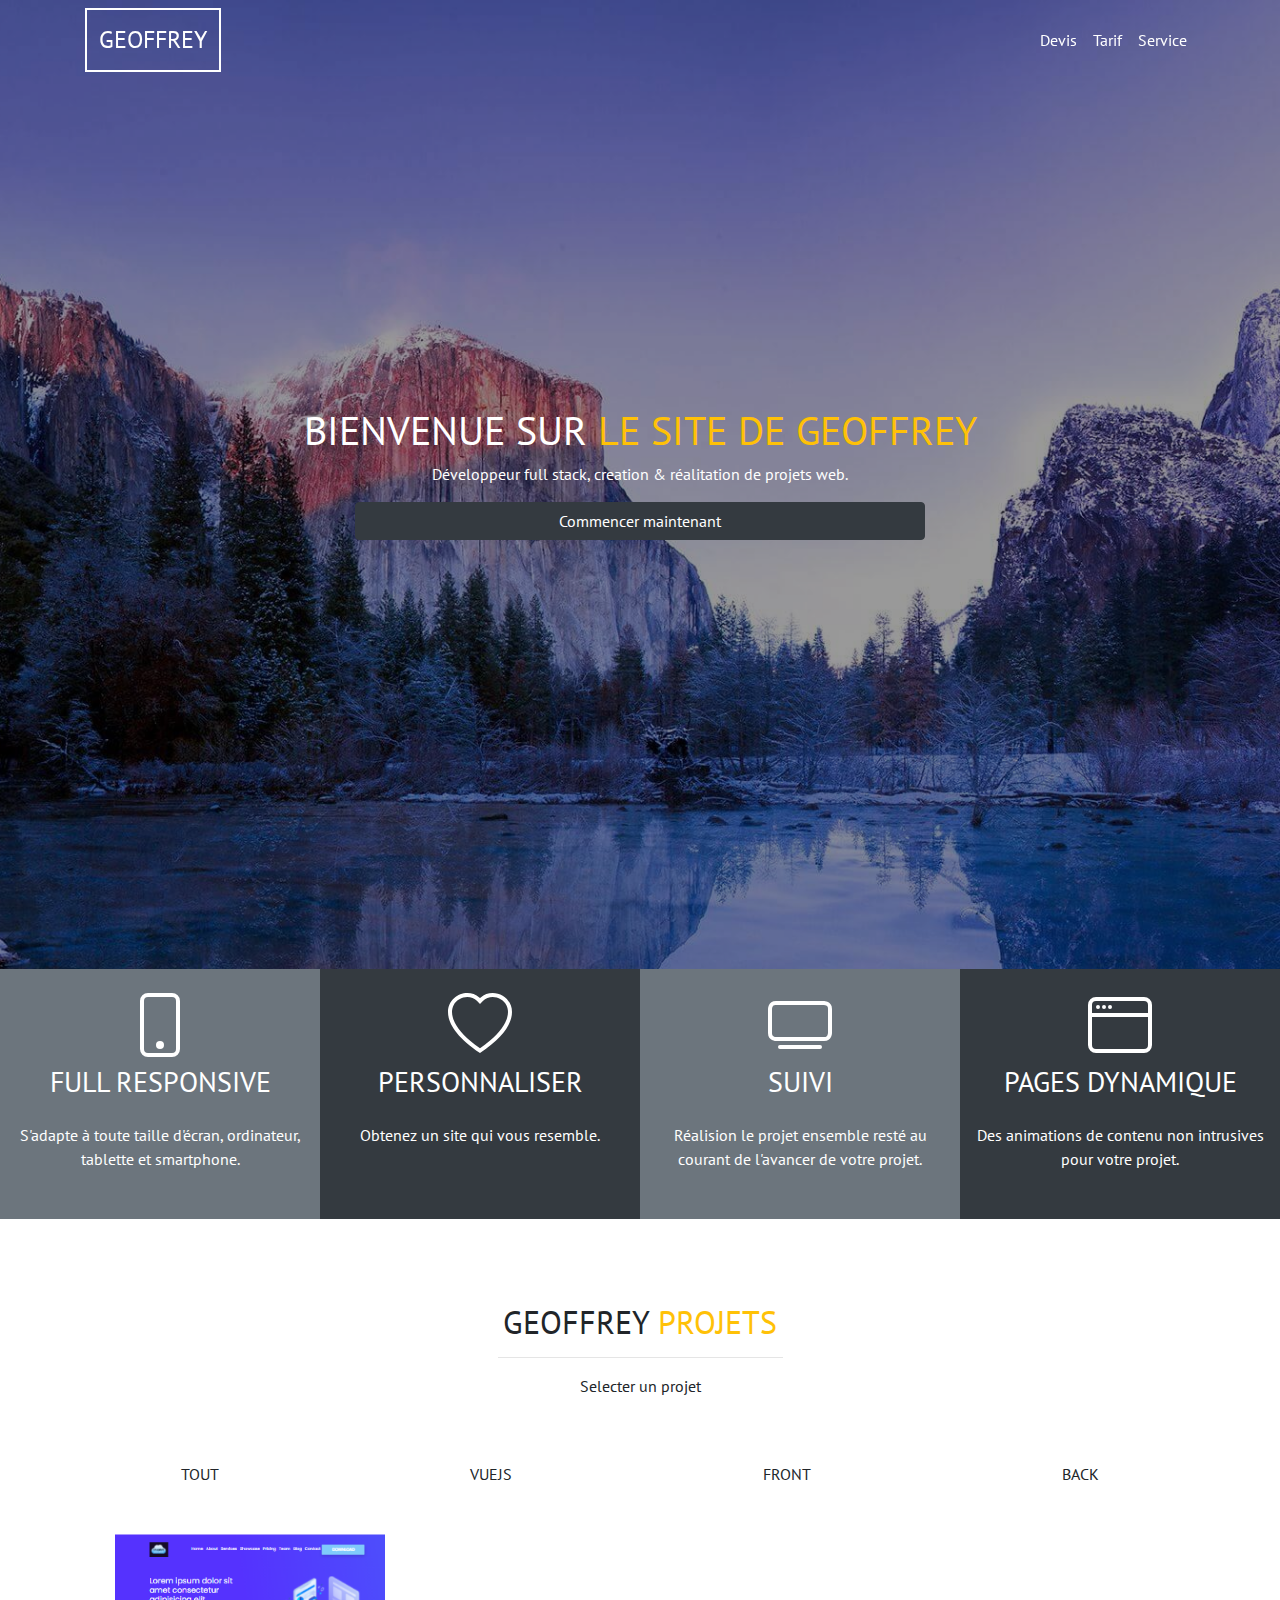
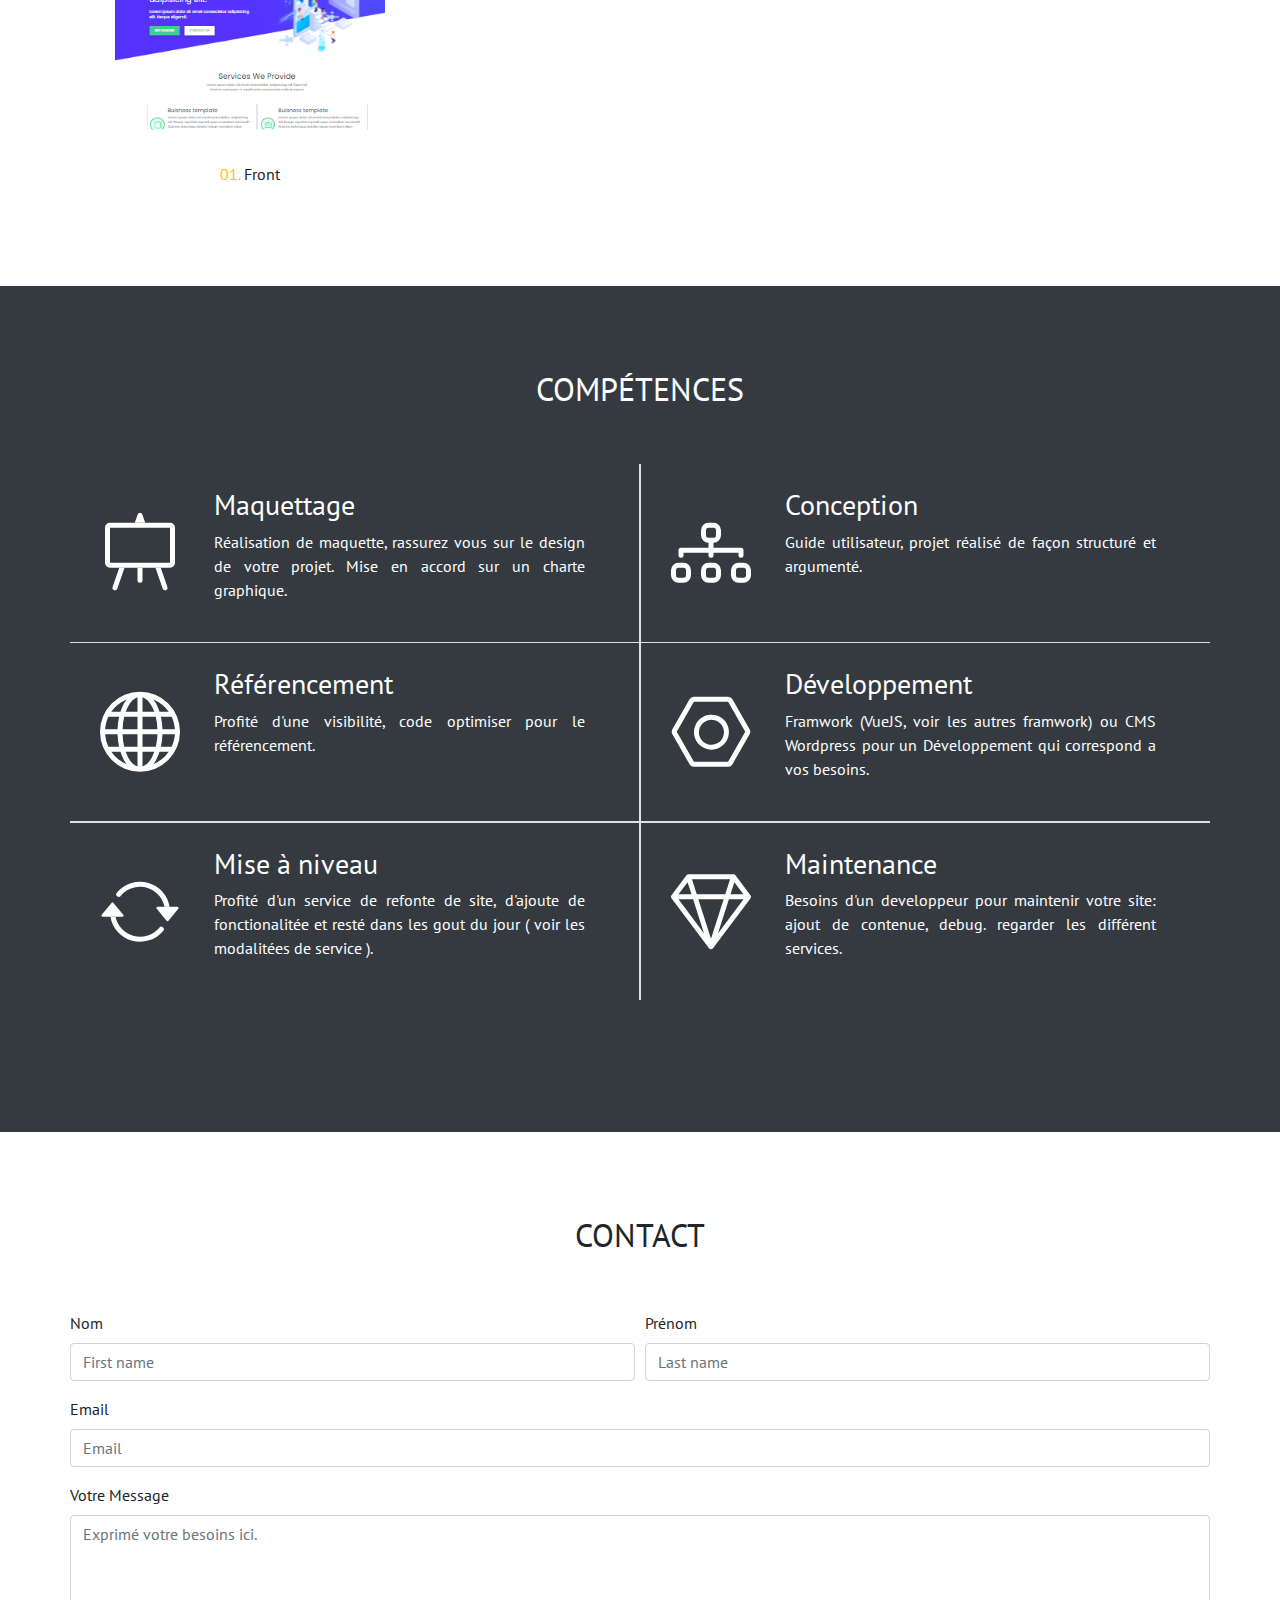
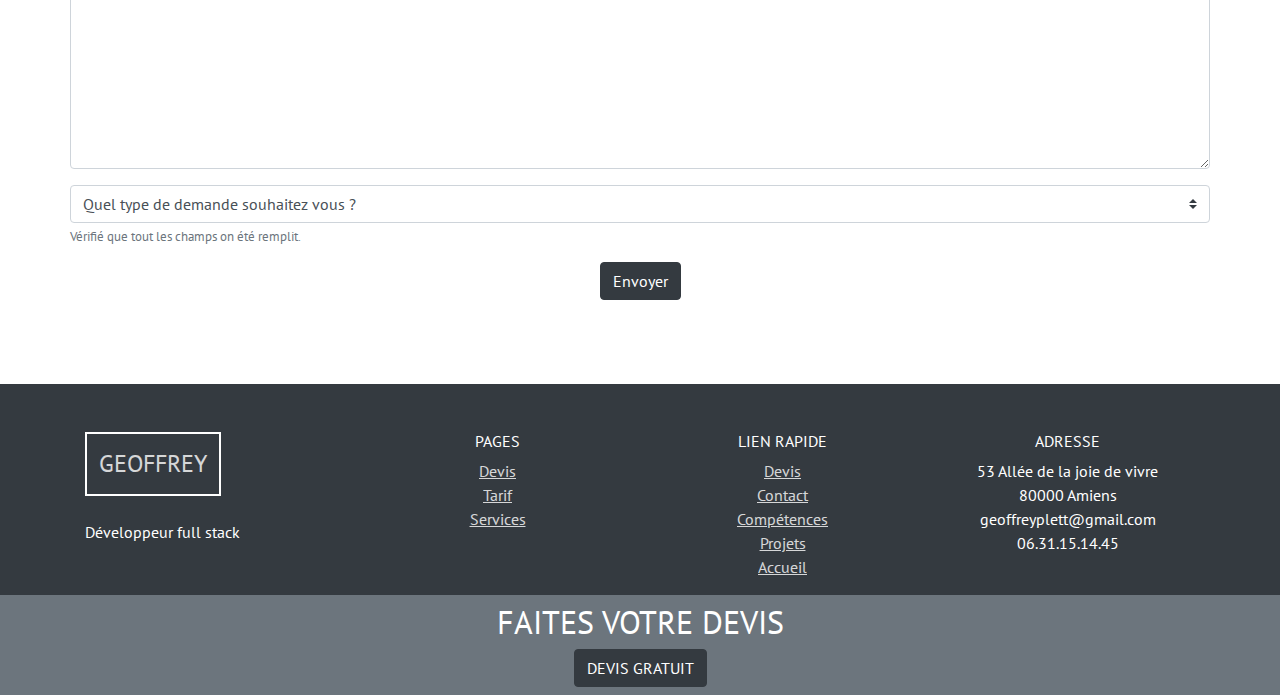
==== Portfolio/index.html @ 9102671a "add devi modal" ====
<!DOCTYPE html>
<html lang="fr">
<head>
    <meta charset="UTF-8">
    
    <link rel="stylesheet" href="css/style.css">
    <link href="https://fonts.googleapis.com/css2?family=PT+Sans&display=swap" rel="stylesheet">
    <link rel="stylesheet" href="https://stackpath.bootstrapcdn.com/bootstrap/4.4.1/css/bootstrap.min.css" integrity="sha384-Vkoo8x4CGsO3+Hhxv8T/Q5PaXtkKtu6ug5TOeNV6gBiFeWPGFN9MuhOf23Q9Ifjh" crossorigin="anonymous">
    <meta name="viewport" content="width=device-width, initial-scale=1.0">
    <title>Geoffrey Plet</title>
</head>


<body onscroll="navFunction()">
    

    <!-- DEBUT Header -->
    <header id="accueil">

        <!-- DEBUT nav -->
        <nav class="navbar navbar-expand-lg navbar-light bg-transparent" id="nav">
            <div class="container">
                <div class="cadre text-uppercase my-logo">
                    <a href="">
                        geoffrey
                    </a>                   
                </div>
                <button class="navbar-toggler" type="button" data-toggle="collapse" data-target="#navbarNav" aria-controls="navbarNav" aria-expanded="false" aria-label="Toggle navigation">
                <span class="navbar-toggler-icon"></span>
                </button>
                <div class="collapse navbar-collapse" id="navbarNav">
                <ul class="navbar-nav ml-auto  flex-row">
                    <li class="nav-item active">
                        <a class="nav-link text-white" data-toggle="modal" data-target="#modal-devis" href="">Devis</a>
                    </li>
                    <li class="nav-item">
                        <a class="nav-link text-white" href="#">Tarif</a>
                    </li>
                    <li class="nav-item">
                        <a class="nav-link text-white" href="#">Service</a>
                    </li>
                </ul>
                </div>
            </div>
            
          </nav>
          <!-- FIN nav -->

        <!-- DEBUT Filtre after-header -->
        <div class="filtre"> 
        </div>
        <!-- FIN Filtre after-header -->


        <!--- DEBUT after-header -->
        <section id="after-header" class="container position-relative">
            <div class="row text-center flex-column h-100 justify-content-center text-white">
                <h1 class="text-uppercase">
                    Bienvenue sur <span class="text-warning">le site de Geoffrey</span>
                </h1>
                <p>
                    Développeur full stack, creation & réalitation de projets web.
                </p>
                <div class="text-center">
                    <button type="button" class="btn text-white w-50 btn-primary">Commencer maintenant</button> 
                </div>
            </div>
        </section>
        <!--- FIN after-header -->

        <!-- DEBUT row header -->
        <div class="row m-0">

            <!-- DEBUT column 1 row header -->
            <div class="col-lg-3 col-md-12 bg-secondary text-center text-white py-4">
                <svg width="4em" height="4em" viewBox="0 0 16 16" class="bi bi-phone" fill="currentColor" xmlns="http://www.w3.org/2000/svg">
                    <path fill-rule="evenodd" d="M11 1H5a1 1 0 0 0-1 1v12a1 1 0 0 0 1 1h6a1 1 0 0 0 1-1V2a1 1 0 0 0-1-1zM5 0a2 2 0 0 0-2 2v12a2 2 0 0 0 2 2h6a2 2 0 0 0 2-2V2a2 2 0 0 0-2-2H5z"/>
                    <path fill-rule="evenodd" d="M8 14a1 1 0 1 0 0-2 1 1 0 0 0 0 2z"/>
                </svg>
                <h3 class="py-2 text-uppercase">
                    full responsive
                </h3>
                <p class="py-2">
                    S'adapte à toute taille d'écran, ordinateur, tablette et smartphone.
                </p>
            </div>
            <!-- FIN column 1 row header -->

            <!-- DEBUT column 2 row header -->
            <div class="col-lg-3 col-md-12 bg-dark text-center text-white py-4">
                <svg width="4em" height="4em" viewBox="0 0 16 16" class="bi bi-heart" fill="currentColor" xmlns="http://www.w3.org/2000/svg">
                    <path fill-rule="evenodd" d="M8 2.748l-.717-.737C5.6.281 2.514.878 1.4 3.053c-.523 1.023-.641 2.5.314 4.385.92 1.815 2.834 3.989 6.286 6.357 3.452-2.368 5.365-4.542 6.286-6.357.955-1.886.838-3.362.314-4.385C13.486.878 10.4.28 8.717 2.01L8 2.748zM8 15C-7.333 4.868 3.279-3.04 7.824 1.143c.06.055.119.112.176.171a3.12 3.12 0 0 1 .176-.17C12.72-3.042 23.333 4.867 8 15z"/>
                </svg>
                <h3 class="py-2 text-uppercase">
                    Personnaliser
                </h3>
                <p class="py-2">
                    Obtenez un site qui vous resemble.
                </p>
            </div>
            <!-- FIN column 2 row header -->

            <!-- DEBUT column 3 row header -->
            <div class="col-lg-3 col-md-12 bg-secondary text-center text-white py-4">
                <svg width="4em" height="4em" viewBox="0 0 16 16" class="bi bi-tv" fill="currentColor" xmlns="http://www.w3.org/2000/svg">
                    <path fill-rule="evenodd" d="M2.5 13.5A.5.5 0 0 1 3 13h10a.5.5 0 0 1 0 1H3a.5.5 0 0 1-.5-.5zM13.991 3H2c-.325 0-.502.078-.602.145a.758.758 0 0 0-.254.302A1.46 1.46 0 0 0 1 4.01V10c0 .325.078.502.145.602.07.105.17.188.302.254a1.464 1.464 0 0 0 .538.143L2.01 11H14c.325 0 .502-.078.602-.145a.758.758 0 0 0 .254-.302 1.464 1.464 0 0 0 .143-.538L15 9.99V4c0-.325-.078-.502-.145-.602a.757.757 0 0 0-.302-.254A1.46 1.46 0 0 0 13.99 3zM14 2H2C0 2 0 4 0 4v6c0 2 2 2 2 2h12c2 0 2-2 2-2V4c0-2-2-2-2-2z"/>
                </svg>
                <h3 class="py-2 text-uppercase">
                    Suivi
                </h3>
                <p class="py-2">
                    Réalision le projet ensemble resté au courant de l'avancer de votre projet.
                </p>
            </div>
            <!-- FIN column 3 row header -->

            <!-- DEBUT column 4 row header -->
            <div class="col-lg-3 col-md-12 bg-dark text-center text-white py-4">
                <svg width="4em" height="4em" viewBox="0 0 16 16" class="bi bi-window" fill="currentColor" xmlns="http://www.w3.org/2000/svg">
                    <path fill-rule="evenodd" d="M14 2H2a1 1 0 0 0-1 1v10a1 1 0 0 0 1 1h12a1 1 0 0 0 1-1V3a1 1 0 0 0-1-1zM2 1a2 2 0 0 0-2 2v10a2 2 0 0 0 2 2h12a2 2 0 0 0 2-2V3a2 2 0 0 0-2-2H2z"/>
                    <path fill-rule="evenodd" d="M15 6H1V5h14v1z"/>
                    <path d="M3 3.5a.5.5 0 1 1-1 0 .5.5 0 0 1 1 0zm1.5 0a.5.5 0 1 1-1 0 .5.5 0 0 1 1 0zm1.5 0a.5.5 0 1 1-1 0 .5.5 0 0 1 1 0z"/>
                </svg>
                <h3 class="py-2 text-uppercase">
                    Pages dynamique
                </h3>
                <p class="py-2">
                    Des animations de contenu non intrusives pour votre projet.
                </p>
            </di embelliv>
            <!-- FIN column 4 row header -->

        </div>
        <!-- FIN row header -->

    </header>
    <!-- FIN Header -->

    <!-- DEBUT main -->
    <main>

        <!-- DEBUT section #demos -->
        <section id="demos" class="container">
            <h2 class="text-uppercase text-center">Geoffrey <span class="text-warning">projets</span></h2>
            <hr class="w-25">
            <p class="text-center">Selecter un projet</p>
            <div class="row pt-5">
                <ul class="text-uppercase d-flex w-100 justify-content-around">
                    <li class="pointer" onclick="affiche('all')" id="btn-all">Tout</li>
                    <li id="btn-vuejs" class="pointer">VueJS</li>
                    <li onclick="affiche('front')" id="btn-front" class="pointer">Front</li>
                    <li onclick="affiche('back')" id="btn-back" class="pointer">Back</li>
                </ul>
            </div>

            <!-- DEBUT zone projets all -->
            <div class="row text-center" id="all" > 
                
                <div class="col-lg-4 col-md-6">
                    <div class="cadre projet-maquette front-1">

                    </div>
                    <p>
                        <span class="text-warning ">01.</span> Front
                    </p>
                </div>
               
            </div>
            <!-- FIN zone projets all -->

            <!-- DEBUT zone projets vuejs -->
            <div class="row text-center" id="vuejs" style="display: none;">
                
            </div>
            <!-- FIN zone projets vuejs -->

            <!-- DEBUT zone projets front -->
            <div class="row text-center" id="front" style="display: none;">
                <div class="col-lg-4 col-md-6">
                    <div class="cadre projet-maquette front-1">

                    </div>
                    <p>
                        <span class="text-warning">01.</span> Front
                    </p>
                </div>
                
            </div>
            <!-- FIN zone projets front -->

            <!-- DEBUT zone projets back -->
            <div class="row text-center" id="back" style="display: none;">
                
            </div>
            <!-- FIN zone projets back -->

            <!-- DEBUT zone projets Price -->
            <div class="row" id="price" style="display: none;">
                
            </div>
            <!-- FIN zone projets Price -->

        </section>
        <!-- FIN section #demos -->

        <!-- DEBUT section #competence -->
        <section id="competence" class="bg-dark text-white">
            <article class="container">
                <h2 class="text-uppercase text-center">compétences</h2>
                <div class="row py-5">

                    <!-- DEBUT Col 1 Maquettage -->
                    <div class="col-lg-6 d-flex border-top-0 border border-left-0 py-4">
                        <div class="col-lg-2">
                            <svg width="5em" height="5em" viewBox="0 0 16 16" class="bi bi-easel h-100" fill="currentColor" xmlns="http://www.w3.org/2000/svg">
                                <path d="M8.473.337a.5.5 0 0 0-.946 0L6.954 2h2.092L8.473.337zM12.15 11h-1.058l1.435 4.163a.5.5 0 0 0 .946-.326L12.15 11zM8.5 11h-1v2.5a.5.5 0 0 0 1 0V11zm-3.592 0H3.85l-1.323 3.837a.5.5 0 1 0 .946.326L4.908 11z"/>
                                <path fill-rule="evenodd" d="M14 3H2v7h12V3zM2 2a1 1 0 0 0-1 1v7a1 1 0 0 0 1 1h12a1 1 0 0 0 1-1V3a1 1 0 0 0-1-1H2z"/>
                            </svg> 
                        </div>
                        
                        <div class="col-lg-10">
                            <h3 class="px-4">
                                Maquettage
                            </h3>
                            <p class="px-4 text-justify">
                                Réalisation de maquette, rassurez vous sur le design de votre projet. Mise en accord sur un charte graphique.
                            </p>
                        </div>
                    </div>
                    <!-- FIN Col 1 Maquettage -->

                    <!-- DEBUT Col 2 Conception -->
                    <div class="col-lg-6 d-flex border-top-0 border-right-0 border py-4">
                        <div class="col-lg-2">
                            <svg width="5em" height="5em" viewBox="0 0 16 16" class="bi bi-diagram-3 h-100" fill="currentColor" xmlns="http://www.w3.org/2000/svg">
                                <path fill-rule="evenodd" d="M6 3.5A1.5 1.5 0 0 1 7.5 2h1A1.5 1.5 0 0 1 10 3.5v1A1.5 1.5 0 0 1 8.5 6v1H14a.5.5 0 0 1 .5.5v1a.5.5 0 0 1-1 0V8h-5v.5a.5.5 0 0 1-1 0V8h-5v.5a.5.5 0 0 1-1 0v-1A.5.5 0 0 1 2 7h5.5V6A1.5 1.5 0 0 1 6 4.5v-1zM8.5 5a.5.5 0 0 0 .5-.5v-1a.5.5 0 0 0-.5-.5h-1a.5.5 0 0 0-.5.5v1a.5.5 0 0 0 .5.5h1zM0 11.5A1.5 1.5 0 0 1 1.5 10h1A1.5 1.5 0 0 1 4 11.5v1A1.5 1.5 0 0 1 2.5 14h-1A1.5 1.5 0 0 1 0 12.5v-1zm1.5-.5a.5.5 0 0 0-.5.5v1a.5.5 0 0 0 .5.5h1a.5.5 0 0 0 .5-.5v-1a.5.5 0 0 0-.5-.5h-1zm4.5.5A1.5 1.5 0 0 1 7.5 10h1a1.5 1.5 0 0 1 1.5 1.5v1A1.5 1.5 0 0 1 8.5 14h-1A1.5 1.5 0 0 1 6 12.5v-1zm1.5-.5a.5.5 0 0 0-.5.5v1a.5.5 0 0 0 .5.5h1a.5.5 0 0 0 .5-.5v-1a.5.5 0 0 0-.5-.5h-1zm4.5.5a1.5 1.5 0 0 1 1.5-1.5h1a1.5 1.5 0 0 1 1.5 1.5v1a1.5 1.5 0 0 1-1.5 1.5h-1a1.5 1.5 0 0 1-1.5-1.5v-1zm1.5-.5a.5.5 0 0 0-.5.5v1a.5.5 0 0 0 .5.5h1a.5.5 0 0 0 .5-.5v-1a.5.5 0 0 0-.5-.5h-1z"/>
                            </svg>
                        </div>
                        
                        <div class="col-lg-10">
                            <h3 class="px-4">
                                Conception
                            </h3>
                            <p class="px-4 text-justify">
                                Guide utilisateur, projet réalisé de façon structuré et argumenté.
                            </p>
                        </div>
                    </div>
                    <!-- FIN Col 2 Conception -->

                    <!-- DEBUT Col 3 Référencement -->
                    <div class="col-lg-6 d-flex border-top-0 border border-left-0 py-4">
                        <div class="col-lg-2">
                            <svg width="5em" height="5em" viewBox="0 0 16 16" class="bi bi-globe h-100" fill="currentColor" xmlns="http://www.w3.org/2000/svg">
                                <path fill-rule="evenodd" d="M0 8a8 8 0 1 1 16 0A8 8 0 0 1 0 8zm7.5-6.923c-.67.204-1.335.82-1.887 1.855A7.97 7.97 0 0 0 5.145 4H7.5V1.077zM4.09 4H2.255a7.025 7.025 0 0 1 3.072-2.472 6.7 6.7 0 0 0-.597.933c-.247.464-.462.98-.64 1.539zm-.582 3.5h-2.49c.062-.89.291-1.733.656-2.5H3.82a13.652 13.652 0 0 0-.312 2.5zM4.847 5H7.5v2.5H4.51A12.5 12.5 0 0 1 4.846 5zM8.5 5v2.5h2.99a12.495 12.495 0 0 0-.337-2.5H8.5zM4.51 8.5H7.5V11H4.847a12.5 12.5 0 0 1-.338-2.5zm3.99 0V11h2.653c.187-.765.306-1.608.338-2.5H8.5zM5.145 12H7.5v2.923c-.67-.204-1.335-.82-1.887-1.855A7.97 7.97 0 0 1 5.145 12zm.182 2.472a6.696 6.696 0 0 1-.597-.933A9.268 9.268 0 0 1 4.09 12H2.255a7.024 7.024 0 0 0 3.072 2.472zM3.82 11H1.674a6.958 6.958 0 0 1-.656-2.5h2.49c.03.877.138 1.718.312 2.5zm6.853 3.472A7.024 7.024 0 0 0 13.745 12H11.91a9.27 9.27 0 0 1-.64 1.539 6.688 6.688 0 0 1-.597.933zM8.5 12h2.355a7.967 7.967 0 0 1-.468 1.068c-.552 1.035-1.218 1.65-1.887 1.855V12zm3.68-1h2.146c.365-.767.594-1.61.656-2.5h-2.49a13.65 13.65 0 0 1-.312 2.5zm2.802-3.5h-2.49A13.65 13.65 0 0 0 12.18 5h2.146c.365.767.594 1.61.656 2.5zM11.27 2.461c.247.464.462.98.64 1.539h1.835a7.024 7.024 0 0 0-3.072-2.472c.218.284.418.598.597.933zM10.855 4H8.5V1.077c.67.204 1.335.82 1.887 1.855.173.324.33.682.468 1.068z"/>
                            </svg>
                        </div>
                        <div class="col-lg-10">
                            <h3 class="px-4">
                                Référencement
                            </h3>
                            <p class="px-4 text-justify">
                                Profité d'une visibilité, code optimiser pour le référencement.
                            </p>
                        </div>
                    </div>
                    <!-- FIN Col 3 Référencement -->

                    <!-- DEBUT Col 4 Developpemnt -->
                    <div class="col-lg-6 d-flex border-top-0 border border-right-0 py-4">
                        <div class="col-lg-2">
                            <svg width="5em" height="5em" viewBox="0 0 16 16" class="bi bi-nut h-100" fill="currentColor" xmlns="http://www.w3.org/2000/svg">
                                <path fill-rule="evenodd" d="M11.42 2H4.58L1.152 8l3.428 6h6.84l3.428-6-3.428-6zM4.58 1a1 1 0 0 0-.868.504l-3.429 6a1 1 0 0 0 0 .992l3.429 6A1 1 0 0 0 4.58 15h6.84a1 1 0 0 0 .868-.504l3.428-6a1 1 0 0 0 0-.992l-3.428-6A1 1 0 0 0 11.42 1H4.58z"/>
                                <path fill-rule="evenodd" d="M6.848 5.933a2.5 2.5 0 1 0 2.5 4.33 2.5 2.5 0 0 0-2.5-4.33zM5.067 9.848a3.5 3.5 0 1 1 6.062-3.5 3.5 3.5 0 0 1-6.062 3.5z"/>
                            </svg>
                        </div>
                        <div class="col-lg-10">
                            <h3 class="px-4">
                                Développement
                            </h3>
                            <p class="px-4 text-justify">
                                Framwork (VueJS, voir les autres framwork) ou CMS Wordpress pour un Développement qui correspond a vos besoins.
                            </p>
                        </div>
                    </div>
                    <!-- FIN Col 4 Developpemnt -->

                    <!-- DEBUT Col 5 Mise a niveau -->
                    <div class="col-lg-6 d-flex border-bottom-0 border border-left-0 py-4">
                        <div class="col-lg-2">
                            <svg width="5em" height="5em" viewBox="0 0 16 16" class="bi bi-arrow-repeat h-100" fill="currentColor" xmlns="http://www.w3.org/2000/svg">
                                <path d="M11.534 7h3.932a.25.25 0 0 1 .192.41l-1.966 2.36a.25.25 0 0 1-.384 0l-1.966-2.36a.25.25 0 0 1 .192-.41zm-11 2h3.932a.25.25 0 0 0 .192-.41L2.692 6.23a.25.25 0 0 0-.384 0L.342 8.59A.25.25 0 0 0 .534 9z"/>
                                <path fill-rule="evenodd" d="M8 3c-1.552 0-2.94.707-3.857 1.818a.5.5 0 1 1-.771-.636A6.002 6.002 0 0 1 13.917 7H12.9A5.002 5.002 0 0 0 8 3zM3.1 9a5.002 5.002 0 0 0 8.757 2.182.5.5 0 1 1 .771.636A6.002 6.002 0 0 1 2.083 9H3.1z"/>
                            </svg>
                        </div>
                        <div class="col-lg-10">
                            <h3 class="px-4">
                                Mise à niveau
                            </h3>
                            <p class="px-4 text-justify">
                                Profité d'un service de refonte de site, d'ajoute de fonctionalitée et resté dans les gout du jour ( voir les modalitées de service ).
                            </p>
                        </div>
                    </div>
                    <!-- FIN Col 5 Mise a niveau -->

                    <!-- DEBUT Col 6 Maintenance-->
                    <div class="col-lg-6 d-flex border-bottom-0  border-right-0 border py-4">
                        <div class="col-lg-2">
                            <svg width="5em" height="5em" viewBox="0 0 16 16" class="bi bi-gem h-100" fill="currentColor" xmlns="http://www.w3.org/2000/svg">
                                <path fill-rule="evenodd" d="M3.1.7a.5.5 0 0 1 .4-.2h9a.5.5 0 0 1 .4.2l2.976 3.974c.149.185.156.45.01.644L8.4 15.3a.5.5 0 0 1-.8 0L.1 5.3a.5.5 0 0 1 0-.6l3-4zm11.386 3.785l-1.806-2.41-.776 2.413 2.582-.003zm-3.633.004l.961-2.989H4.186l.963 2.995 5.704-.006zM5.47 5.495l5.062-.005L8 13.366 5.47 5.495zm-1.371-.999l-.78-2.422-1.818 2.425 2.598-.003zM1.499 5.5l2.92-.003 2.193 6.82L1.5 5.5zm7.889 6.817l2.194-6.828 2.929-.003-5.123 6.831z"/>
                            </svg>
                        </div>

                        <div class="col-lg-10">
                            <h3 class="px-4">
                                Maintenance
                            </h3>
                            <p class="px-4 text-justify">
                                Besoins d'un developpeur pour maintenir votre site: ajout de contenue, debug. regarder les différent services.
                            </p>
                        </div>
                    </div>
                    <!-- DEBUT Col 6 Maintenance-->

                </div>
            </article>
        </section>
        <!-- FIN section #competence -->

        <!-- DEBUT section #contact -->
        <section class="container" id="contact">
            <h2 class="text-uppercase text-center">Contact</h2>
            <form class="pt-5">
                <div class="form-row">
                  <div class="col form-group">
                        <label for="first-name">Nom</label>
                        <input type="text" class="form-control" placeholder="First name" id="first-name">
                  </div>
                  <div class="col form-group">
                        <label for="last-name">Prénom</label>
                        <input type="text" class="form-control" placeholder="Last name" id="last-name">
                  </div>
                </div>
                <div class="form-row">
                    <div class="col form-group">
                        <label for="email">Email</label>
                        <input type="email" class="form-control" placeholder="Email" id="email">
                    </div>
                </div>
                <div class="form-row">
                    <div class="col form-group">
                        <label for="message">Votre Message</label>
                        <textarea  id="message" cols="30" rows="10" class="form-control" placeholder="Exprimé votre besoins ici."></textarea>
                    </div>
                </div>
                <div class="form-row">
                    <div class="col form-group">
                        <select class="custom-select">
                            <option selected>Quel type de demande souhaitez vous ?</option>
                            <option value="1">Site vitrine</option>
                            <option value="2">Site E-commerce</option>
                            <option value="3">Application</option>
                            <option value="4">Refonte</option>
                            <option value="5">Maintenance</option>
                            <option value="6">Mise à niveau</option>
                          </select>
                          <small class="form-text text-muted">Vérifié que tout les champs on été remplit.</small>
                    </div>
                </div>
                <div class="text-center">
                    <button type="submit" class="btn btn-primary">Envoyer</button>
                </div>
              </form>
        </section>
        <!-- FIN section #contact -->

        
    </main>
    <!-- FIN main -->

    <!-- DEBUT footer -->
    <footer class="bg-dark pt-5">
        <section class="container">
            <div class="row text-white">
                <div class="col-lg-3">
                    <div class=" text-uppercase my-logo">
                       <a href="#accueil">geoffrey</a> 
                    </div>
                    <p class="pt-4">
                        Développeur full stack
                    </p>
                </div>
                <div class="col-lg-3 text-center">
                    <h3 class="text-uppercase">Pages</h3>
                    <ul class="d-flex justify-content-around flex-column">
                        <li>
                            <a href="#devis">Devis</a>
                        </li>
                        <li>
                            <a href="#contact">Tarif</a>
                        </li>
                        <li>
                            <a href="#competence">Services</a>
                        </li>
                    </ul>
                </div>
                <div class="col-lg-3 text-center">
                    <h3 class="text-uppercase">Lien rapide</h3>
                    <ul class="d-flex justify-content-around flex-column">
                        <li><a data-toggle="modal" data-target="#modal-devis" href="#devis">Devis</a></li>
                        <li><a href="#contact">Contact</a></li>
                        <li><a href="#competence">Compétences</a></li>
                        <li><a href="#demos">Projets</a></li>
                        <li><a href="#accueil">Accueil</a></li>
                    </ul>
                </div>
                <div class="col-lg-3 text-center">
                    <h3 class="text-uppercase">Adresse</h3>
                    <ul class="d-flex justify-content-around flex-column">
                        <li>53 Allée de la joie de vivre</li>
                        <li>80000 Amiens</li>
                        <li>geoffreyplett@gmail.com</li>
                        <li>06.31.15.14.45</li>
                    </ul>
                </div>
            </div>
        </section>

        
                <!-- DEBUT section #devis -->
                <section id="devis" class="text-white py-2">
                    <article class="container text-center">
                        <h2 class="text-uppercase">Faites votre devis</h2>
                        <button type="button" data-toggle="modal" data-target="#modal-devis" class="btn btn-primary text-uppercase text-white">Devis gratuit</button>
                    </article>
                </section>
                <!-- FIN section #devis -->


    </footer>
    <!-- FIN footer -->

    <!-- DEBUT MODAL -->
    
    <!-- Modal DEVIS -->
    <div class="modal fade" id="modal-devis" tabindex="-1" role="dialog" aria-labelledby="label-modal" aria-hidden="true">
        <div class="modal-dialog modal-lg" role="document">
            <div class="modal-content">
                <div class="modal-header">
                    <h5 class="modal-title " id="label-modal">Faites votre devis</h5>
                    <button type="button" class="close" data-dismiss="modal" aria-label="Close">
                        <span aria-hidden="true">&times;</span>
                    </button>
                </div>
                <div class="modal-body">
                    <div class="container">
                        <div class="row justify-content-between">
                            <div class="col-lg-8">

                                <!-- DEBUT selection du type de site -->
                                <diV class="d-flex">
                                    <div class="col-lg-4 border py-5 p-0 text-center cadre">
                                        <h2 class="text-uppercase m-0">site<br>vitrine</h2>
                                        <p class="m-0">Type Wordpress</p>
                                    </div>
                                    <div class="col-lg-4 border py-5 ml-2 p-0 text-center cadre">
                                        <h2 class="text-uppercase m-0">site<br>personnalisé</h2>
                                        <p class="m-0">Développement<br>sur-mesure</p>
                                    </div>
                                    <div class="col-lg-4 border py-5 ml-2 p-0 text-center cadre">
                                        <h2 class="text-uppercase m-0">site<br>e-commerce</h2>
                                        <p class="m-0">Wordpress<br>ou<br>sur-mesure</p>
                                    </div>
                                </diV>
                                <!-- FIN selection du type de site -->

                                <form>

                                    <!-- DEBUT selection de la charte graphique -->
                                    <div class="form-group mt-4">
                                        <label for="select-charte" class="m-0">Charte graphique</label>
                                        <select class="form-control" id="select-charte">
                                            <option value="0">-</option>
                                            <option value="1">Charte pré défini</option>
                                            <option value="2">Charte presonnalisé</option>
                                        </select>
                                    </div>
                                    <!-- FIN selection de la charte graphique -->

                                    <!-- DEBUT selection du domaine et de l'hébergement -->
                                    <h3 class="mb-0">Je choisi mon option de domaine et d'hébergement</h3>
                                    <div class="d-flex">
                                        
                                        <div class="form-check">
                                            <input class="form-check-input" type="radio" name="radio-domaine" id="radio-domaine-sans" value="0" checked>
                                            <label class="form-check-label" for="radio-domaine-sans">
                                              J'ai déja mon nom de domaine et mon hebergement
                                            </label>
                                        </div>
                                        <div class="form-check ml-2">
                                            <input class="form-check-input" type="radio" name="radio-domaine" id="radio-domaine-avec" value="1">
                                            <label class="form-check-label" for="radio-domaine-avec">
                                              Je n'est pas mon nom de domaine n'y mon hebergement
                                            </label>
                                        </div>
                                    </div>
                                    <!-- FIN selection du domaine et de l'hébergement -->


                                    <h3 class="mt-4 mb-0">Je choisi l'administration de mon site</h3>
                                    <div class="d-flex">
                                        <div class="form-check">
                                            <input class="form-check-input" type="radio" name="radio-administration" id="radio-administration-sans" value="0" checked>
                                            <label class="form-check-label" for="radio-domaine-sans">
                                              Sans administration
                                            </label>
                                        </div>
                                        <div class="form-check ml-2">
                                            <input class="form-check-input" type="radio" name="radio-administration" id="radio-administration-avec" value="1">
                                            <label class="form-check-label" for="radio-administration-avec">
                                              Avec administration
                                            </label>
                                        </div>
                                        <div class="form-check ml-2">
                                            <input class="form-check-input" type="radio" name="radio-administration" id="radio-administration-avec-plus" value="2">
                                            <label class="form-check-label" for="radio-administration-avec-plus">
                                              Avec une administration personnalisé
                                            </label>
                                        </div>
                                    </div>

                                </form>
                            </div>
                            <div class="col-lg-3 border">
                                salut col 4
                            </div>
                        </div>
                    </div>
                </div>
                <div class="modal-footer">
                    <button type="button" class="btn btn-secondary" data-dismiss="modal">Annuler</button>
                </div>
            </div>
        </div>
    </div>
    <!-- Modal DEVIS -->

    <!-- FIN MODAL -->

    <script src="https://ajax.googleapis.com/ajax/libs/jquery/3.5.1/jquery.min.js"></script>

    <script src="js/script.js"></script>

    <script src="https://stackpath.bootstrapcdn.com/bootstrap/4.4.1/js/bootstrap.min.js" integrity="sha384-wfSDF2E50Y2D1uUdj0O3uMBJnjuUD4Ih7YwaYd1iqfktj0Uod8GCExl3Og8ifwB6" crossorigin="anonymous"></script>
</body>


</html>
---- Portfolio/css/style.css ----
body{
    font-family: 'PT Sans', 'sans-serif' !important;
}
ul{
    padding: 0;
}
.pointer{
    cursor: pointer;
}
.my-logo a{
    text-decoration: none;
    color: #fff;
}
.my-logo a:hover{
    text-decoration: none;
    color: #fff;
}
.my-logo{
    font-size: 1.5em;
    display: inline-block;
    border: 2px solid #fff;
    padding: 12px;
}
.btn-primary{
    background-color: #343a40 !important;
    border-color: #343a40 !important;
}
.btn-primary:hover{
    background-color: #5a5b5d !important;
    border-color: #5a5b5d !important;
}
.btn-primary:focus{
    border-color: #5a5b5d !important;
    box-shadow: 10px 5px 5px black !important;
}

/* DEBUT Class header */
header{
    height: 100%;
    background-image: url(../img/back.jpg);
    background-repeat: no-repeat;
    background-size: cover;
    background-position: center;
}
header nav{
    position: fixed !important;
    width: 100%;
    z-index: 1;
}
header .filtre{
    height: 120%;
    background-color: #000;
    position: absolute;
    opacity: 0.4;
    top: 0px;
    width: 100%;
}
@media (max-width: 992px){
    header nav ul{
        justify-content: space-around;
        padding-top: 24px;
    }
}
    /* DEBUT Class #after-header */
    #after-header{
        height: 969px;
    }
    /* FIN Class #after-header */

/* FIN Class header */

/* DEBUT Class main */

    /* DEBUT Class #demos */
    #demos{
        padding: 84px 0px;
    }
    #demos .cadre{
        
        cursor: pointer;
        height: 260px;
        transition: 0.5s;
        transform: scale(0.75);
    }
    #demos .cadre:hover{
        transform: scale(1);
        background-position: bottom;
    }
    #demos ul li{
        list-style: none;
    }
    #demos .projet-maquette{
        background-image: url(../img/maquette.PNG);
        background-repeat: no-repeat;
        background-size: cover;
    }
    /* FIN Class #demos */

    /* DEBUT Class #devis */
     #competence{
        padding: 84px 0px;
    }
    #devis{
        background-color: #6c757d;
    }
    /* FIN Class #devis */

    /* DEBUT Class #contact */
    #contact{
        padding: 84px 0px;
    }
    /* FIN Class #contact */

/* FIN Class main */

/* DEBUT Class footer */
footer ul li{
    list-style: none;
}
footer h3{
    font-size: 1em;
}
footer a{
    text-decoration: underline;
    color: #fff;
    opacity: 0.8;
}
footer a:hover{
    text-decoration: none;
    color: #fff;
}
/* FIN Class footer */

/* DEBUT modal */
    /* DEBUT modal devis */
    #modal-devis .cadre{
        
        color: #000;
    }
    #modal-devis .cadre:hover{
        cursor: pointer;
        background-color: #000;
        color: #fff;
    }
    #modal-devis h2{
        font-size: 22px;
    }
    #modal-devis h3{
        font-size: 1.17em;
    }
    #modal-devis .form-check-label{
        font-size: 11px;
    }
    /* FIN modal devis */
/* FIN modal */
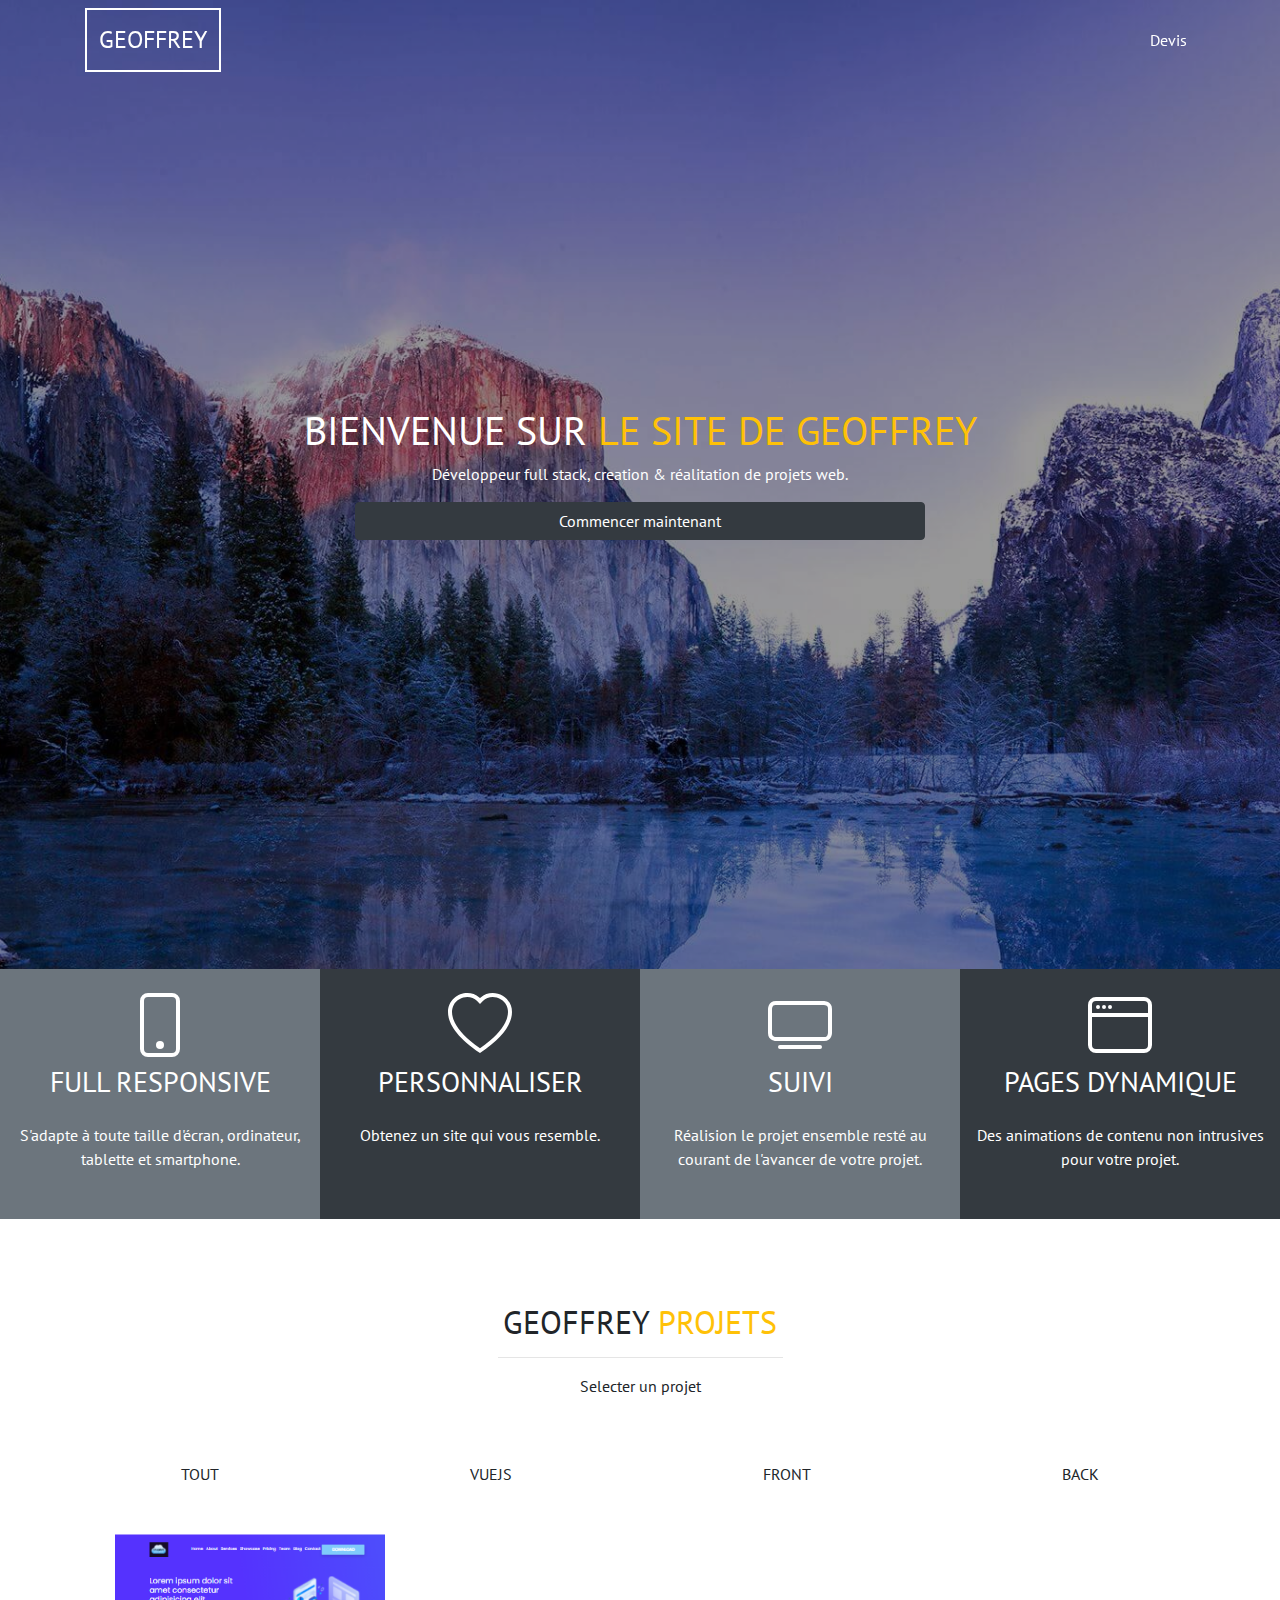
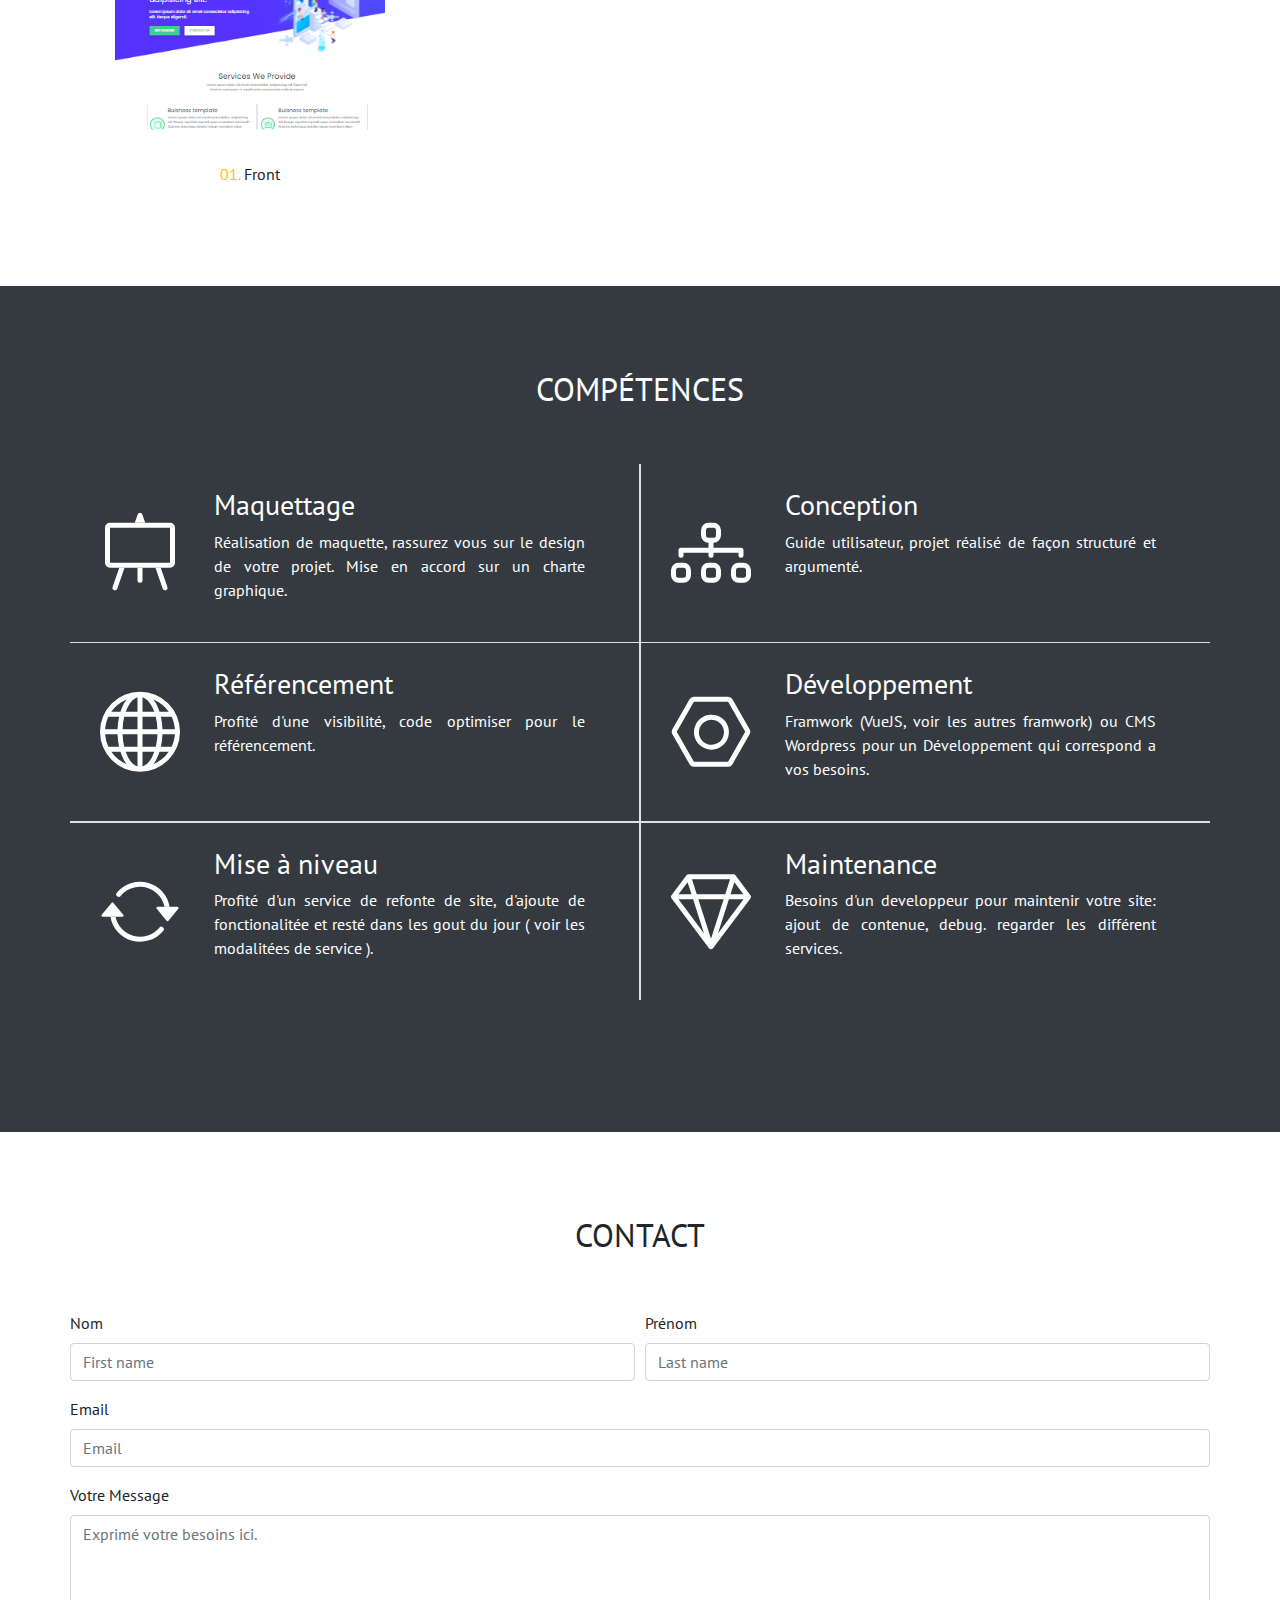
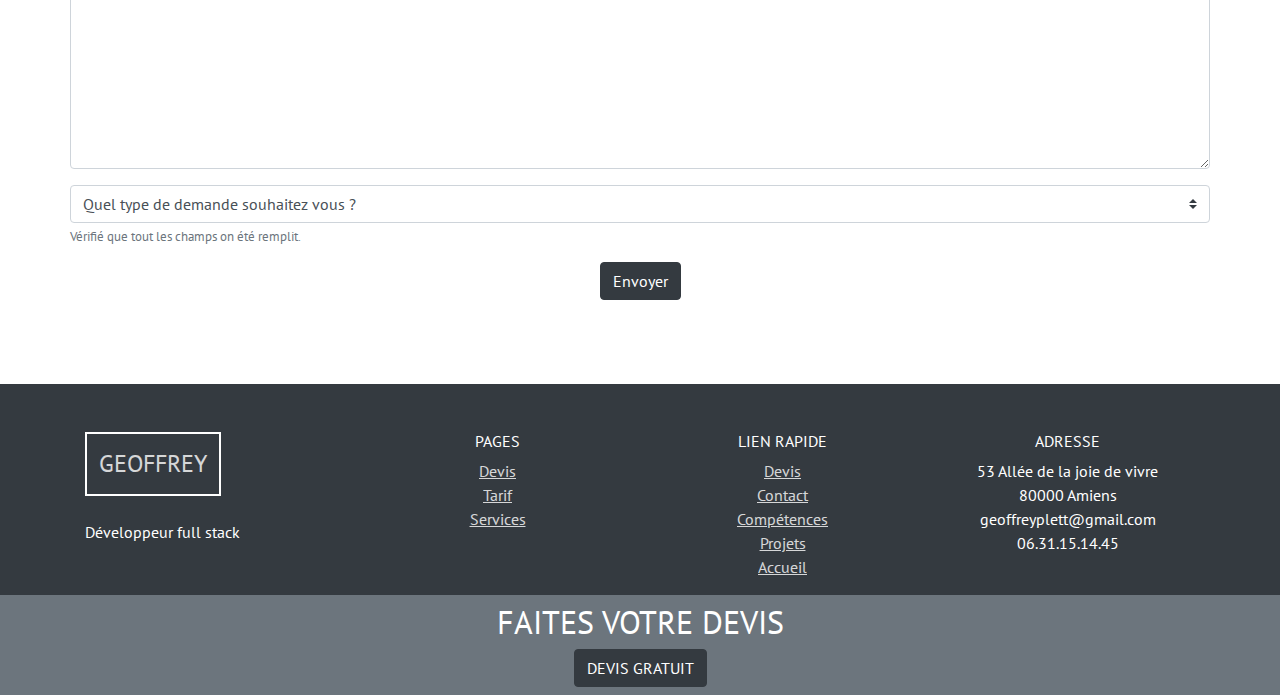
==== commit fa3d5875: "Modif JS MODAL DEVIS" ====
--- a/Portfolio/index.html
+++ b/Portfolio/index.html
@@ -32,12 +32,6 @@
                 <ul class="navbar-nav ml-auto  flex-row">
                     <li class="nav-item active">
                         <a class="nav-link text-white" data-toggle="modal" data-target="#modal-devis" href="">Devis</a>
-                    </li>
-                    <li class="nav-item">
-                        <a class="nav-link text-white" href="#">Tarif</a>
-                    </li>
-                    <li class="nav-item">
-                        <a class="nav-link text-white" href="#">Service</a>
                     </li>
                 </ul>
                 </div>
@@ -459,7 +453,7 @@
                             <div class="col-lg-8">
 
                                 <!-- DEBUT selection du type de site -->
-                                <diV class="d-flex">
+                                <diV class="d-flex" id="devis-type">
                                     <div class="col-lg-4 border py-5 p-0 text-center cadre">
                                         <h2 class="text-uppercase m-0">site<br>vitrine</h2>
                                         <p class="m-0">Type Wordpress</p>
@@ -478,10 +472,10 @@
                                 <form>
 
                                     <!-- DEBUT selection de la charte graphique -->
-                                    <div class="form-group mt-4">
+                                    <div class="form-group mt-4" hidden id="charte">
                                         <label for="select-charte" class="m-0">Charte graphique</label>
                                         <select class="form-control" id="select-charte">
-                                            <option value="0">-</option>
+                                            <option value="0">Sans</option>
                                             <option value="1">Charte pré défini</option>
                                             <option value="2">Charte presonnalisé</option>
                                         </select>
@@ -489,52 +483,86 @@
                                     <!-- FIN selection de la charte graphique -->
 
                                     <!-- DEBUT selection du domaine et de l'hébergement -->
-                                    <h3 class="mb-0">Je choisi mon option de domaine et d'hébergement</h3>
-                                    <div class="d-flex">
-                                        
-                                        <div class="form-check">
-                                            <input class="form-check-input" type="radio" name="radio-domaine" id="radio-domaine-sans" value="0" checked>
-                                            <label class="form-check-label" for="radio-domaine-sans">
-                                              J'ai déja mon nom de domaine et mon hebergement
-                                            </label>
+                                    <div id="domaine" hidden>
+                                        <h3 class="mb-0">Je choisi mon option de domaine et d'hébergement</h3>
+                                        <div class="d-flex">
+                                            
+                                            <div class="form-check">
+                                                <input class="form-check-input" type="radio" name="radio-domaine" id="radio-domaine-sans" value="0" checked>
+                                                <label class="form-check-label" for="radio-domaine-sans">
+                                                J'ai déja mon nom de domaine et mon hebergement
+                                                </label>
+                                            </div>
+                                            <div class="form-check ml-2">
+                                                <input class="form-check-input" type="radio" name="radio-domaine" id="radio-domaine-avec" value="1">
+                                                <label class="form-check-label" for="radio-domaine-avec">
+                                                Je n'est pas mon nom de domaine n'y mon hebergement
+                                                </label>
+                                            </div>
                                         </div>
-                                        <div class="form-check ml-2">
-                                            <input class="form-check-input" type="radio" name="radio-domaine" id="radio-domaine-avec" value="1">
-                                            <label class="form-check-label" for="radio-domaine-avec">
-                                              Je n'est pas mon nom de domaine n'y mon hebergement
-                                            </label>
+                                    </div>
+                                    
+                                    <!-- FIN selection du domaine et de l'hébergement -->
+
+                                    <!-- DEBUT selection de l'administration -->
+                                    <div id="administration" hidden> 
+                                        <h3 class="mt-4 mb-0">Je choisi l'administration de mon site</h3>
+                                        <div class="d-flex">
+                                            <div class="form-check">
+                                                <input class="form-check-input" type="radio" name="radio-administration" id="radio-administration-sans" value="0" checked>
+                                                <label class="form-check-label" for="radio-administration-sans">
+                                                Sans administration
+                                                </label>
+                                            </div>
+                                            <div class="form-check ml-2">
+                                                <input class="form-check-input" type="radio" name="radio-administration" id="radio-administration-avec" value="1">
+                                                <label class="form-check-label" for="radio-administration-avec">
+                                                Avec administration
+                                                </label>
+                                            </div>
+                                            <div class="form-check ml-2">
+                                                <input class="form-check-input" type="radio" name="radio-administration" id="radio-administration-avec-plus" value="2">
+                                                <label class="form-check-label" for="radio-administration-avec-plus">
+                                                Avec une administration personnalisé
+                                                </label>
+                                            </div>
                                         </div>
                                     </div>
-                                    <!-- FIN selection du domaine et de l'hébergement -->
-
-
-                                    <h3 class="mt-4 mb-0">Je choisi l'administration de mon site</h3>
-                                    <div class="d-flex">
-                                        <div class="form-check">
-                                            <input class="form-check-input" type="radio" name="radio-administration" id="radio-administration-sans" value="0" checked>
-                                            <label class="form-check-label" for="radio-domaine-sans">
-                                              Sans administration
-                                            </label>
-                                        </div>
-                                        <div class="form-check ml-2">
-                                            <input class="form-check-input" type="radio" name="radio-administration" id="radio-administration-avec" value="1">
-                                            <label class="form-check-label" for="radio-administration-avec">
-                                              Avec administration
-                                            </label>
-                                        </div>
-                                        <div class="form-check ml-2">
-                                            <input class="form-check-input" type="radio" name="radio-administration" id="radio-administration-avec-plus" value="2">
-                                            <label class="form-check-label" for="radio-administration-avec-plus">
-                                              Avec une administration personnalisé
-                                            </label>
-                                        </div>
-                                    </div>
-
+                                    
+                                    <!-- FIN selection de l'administration -->
+                                    <hr>
+                                    <!-- DEBUT inforamtion  -->
+                                    <h3>Les plus</h3>
+                                    <div class="mt-4">
+                                        <p>Responsive (s'adapte a tout les écrans) <span class="badge badge-success">+</span></p>
+                                        <p>Intégration, mise en place du contenue <span class="badge badge-success">+</span></p>
+                                        <p>Réseaux social <span class="badge badge-success">+</span></p>
+                                        <p>Réferencement <span class="badge badge-success">+</span></p>
+                                        <p>Mise en ligne <span class="badge badge-success">+</span></p>
+                                        <p>Formation d'utilisation du site <span class="badge badge-success">+</span></p>
+                                        <p>Maintenace <span class="badge badge-success">+</span></p>
+                                    </div>
+                                    <!-- FIN inforamtion  -->
+
+                                    <div class="text-center mb-5" id='go-devis' hidden>
+                                        <button type="submit" class="btn btn-primary">Envoyer</button>
+                                    </div>
                                 </form>
                             </div>
-                            <div class="col-lg-3 border">
-                                salut col 4
+
+                            <!-- DEBUT partie récapétulatif -->
+                            <div class="col-lg-3 border d-flex flex-column text-right">
+                                <div class="h-75 pt-2" id="detail-top">
+                                    
+                                    
+                                </div>
+                                <div class="h-25 d-flex flex-column justify-content-end pb-2" id="detail-bot">
+                                    
+                                    
+                                </div>
                             </div>
+                            <!-- FIN partie récapétulatif -->
+
                         </div>
                     </div>
                 </div>
--- a/Portfolio/css/style.css
+++ b/Portfolio/css/style.css
@@ -6,6 +6,9 @@
 }
 .pointer{
     cursor: pointer;
+}
+.font-size-13{
+    font-size: 13px;
 }
 .my-logo a{
     text-decoration: none;
@@ -151,6 +154,9 @@
     #modal-devis .form-check-label{
         font-size: 11px;
     }
+    #modal-devis .mt-4 p{
+        font-size: 12px;
+    }
     /* FIN modal devis */
 /* FIN modal */
 
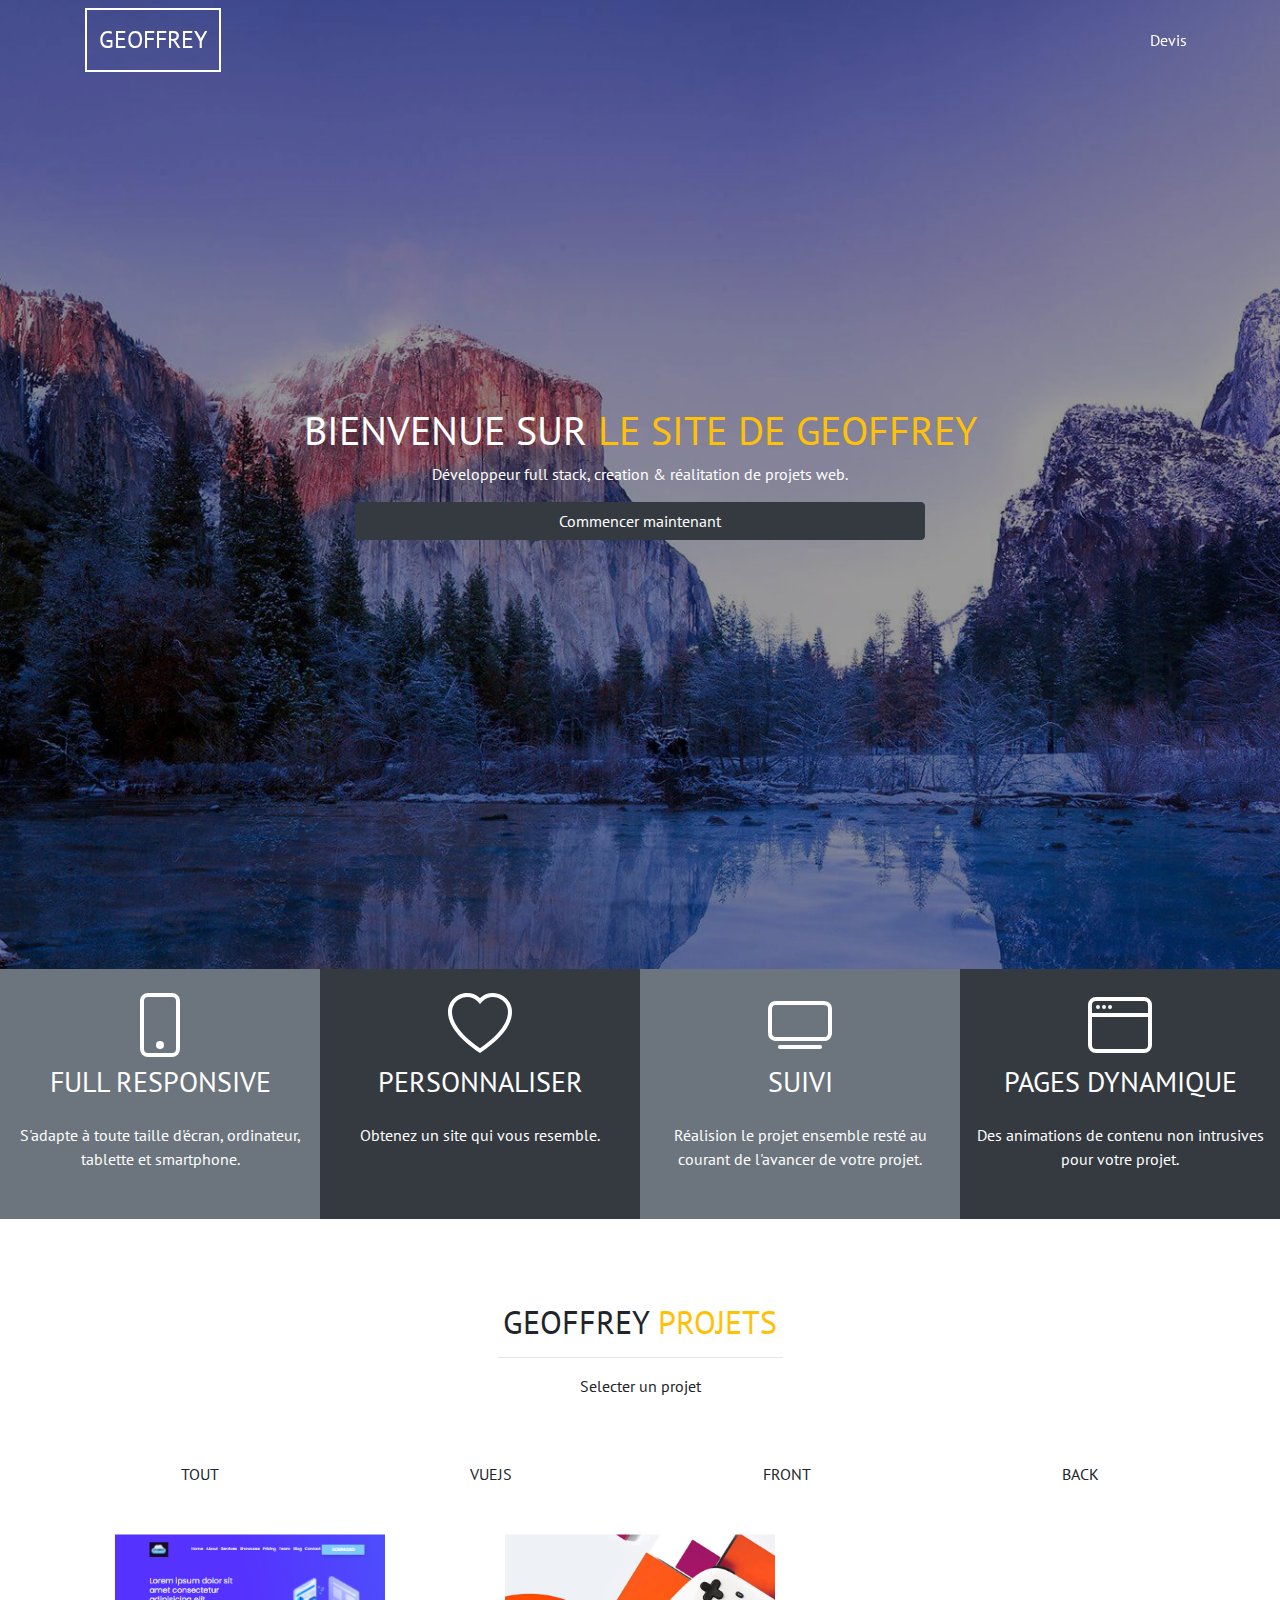
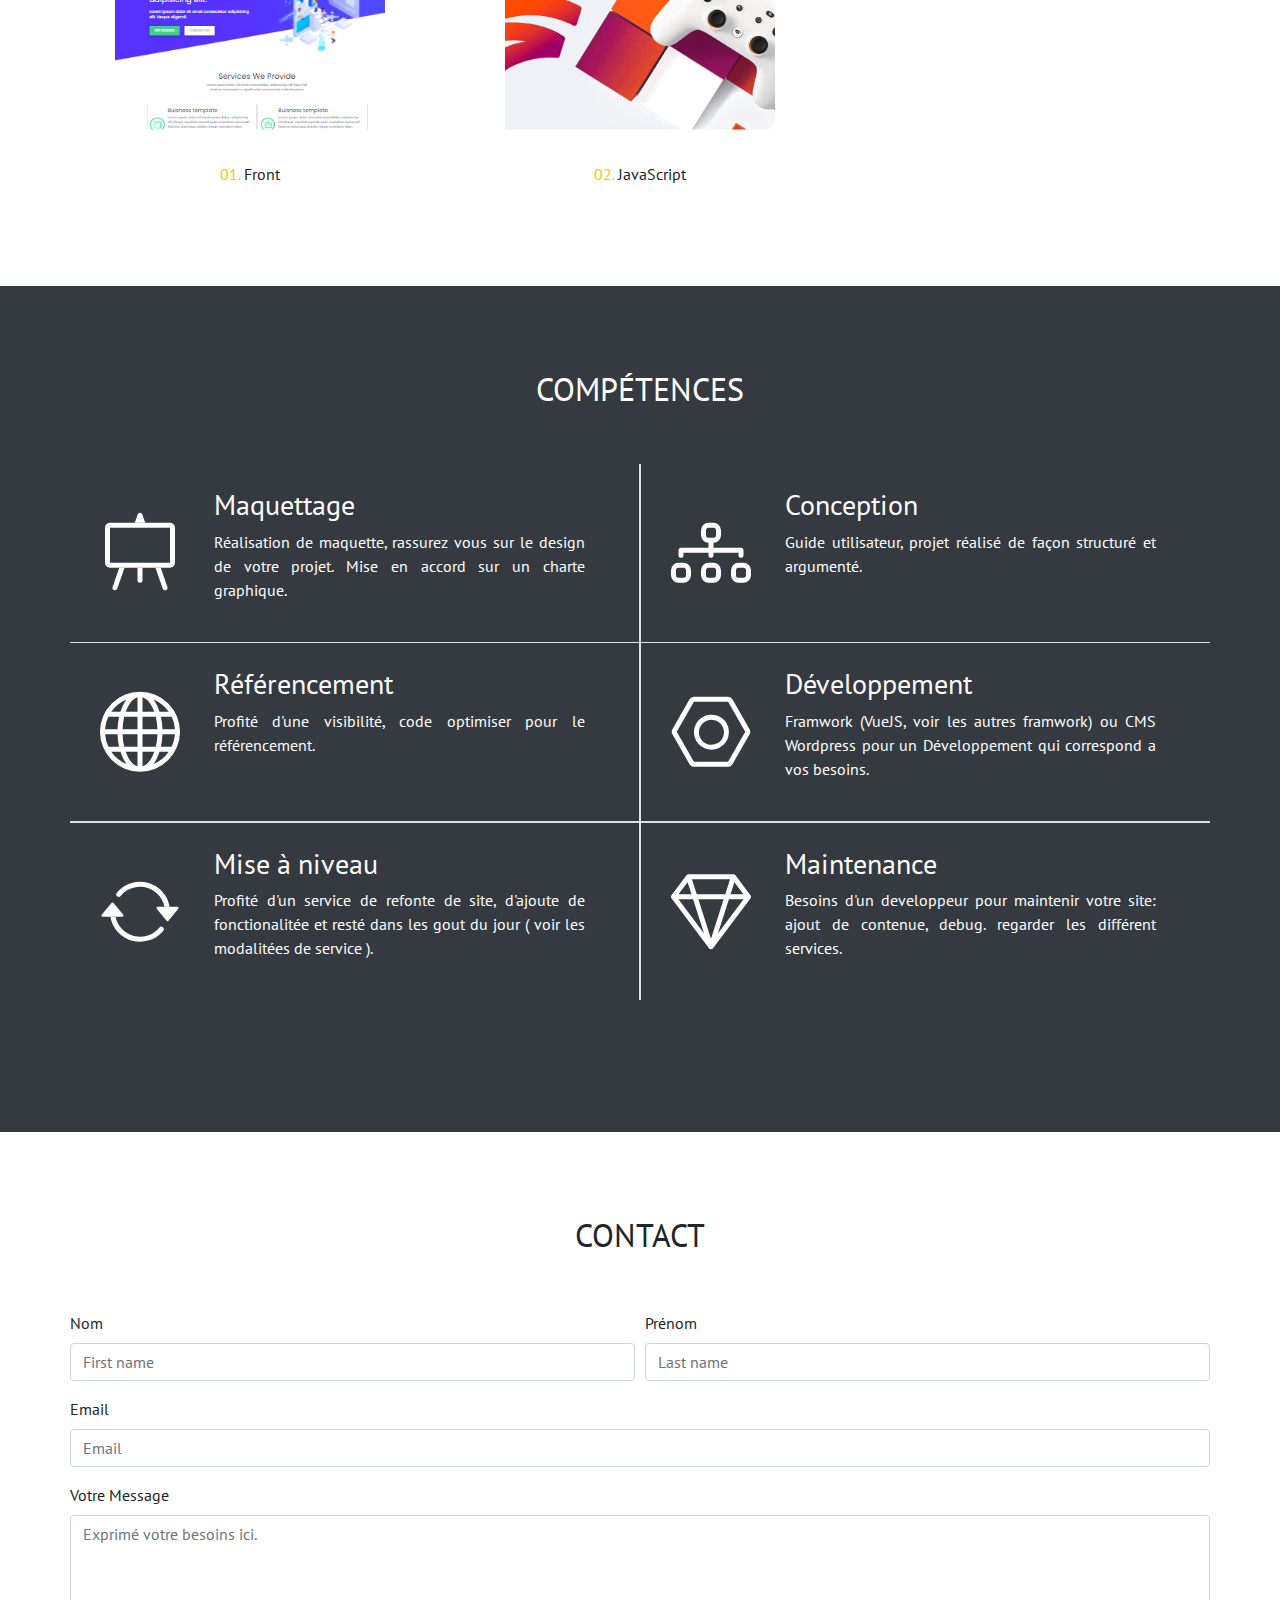
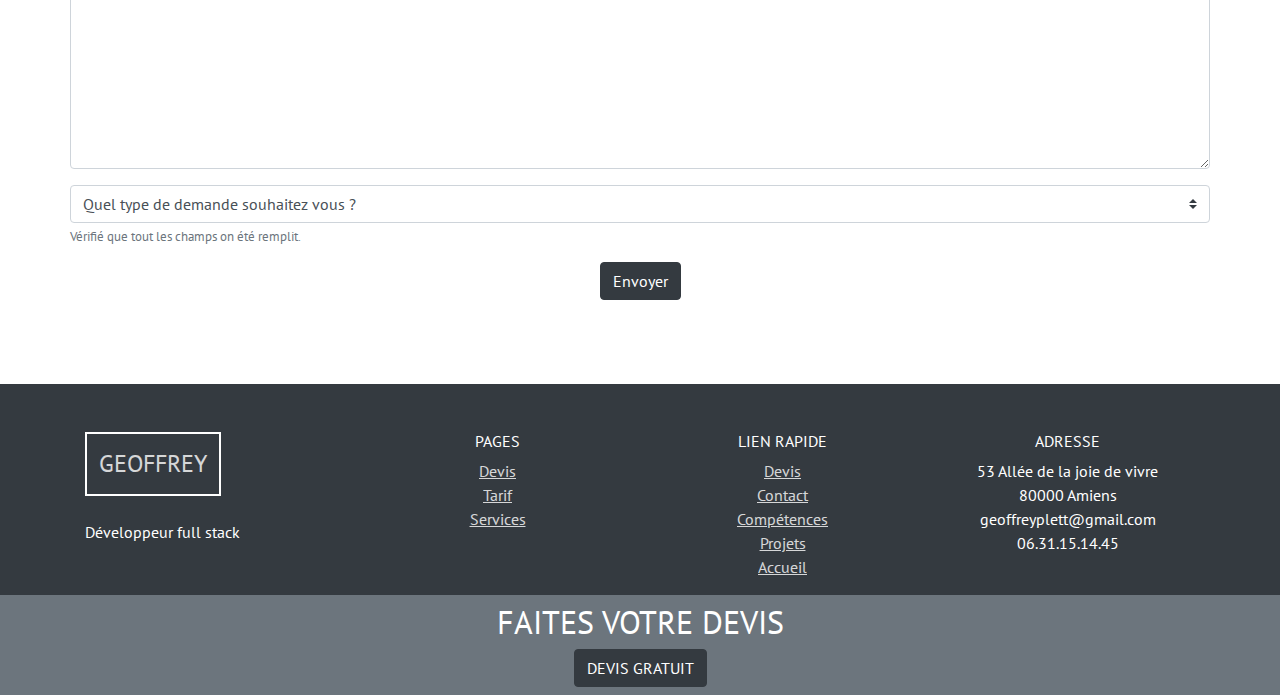
==== commit 420796e3: "Ajout projet jeux Java" ====
--- a/Portfolio/index.html
+++ b/Portfolio/index.html
@@ -156,6 +156,15 @@
                     </div>
                     <p>
                         <span class="text-warning ">01.</span> Front
+                    </p>
+                </div>
+
+                <div class="col-lg-4 col-md-6">
+                    <div class="cadre projet-jeux">
+
+                    </div>
+                    <p>
+                        <span class="text-warning ">02.</span> JavaScript
                     </p>
                 </div>
                
--- a/Portfolio/css/style.css
+++ b/Portfolio/css/style.css
@@ -97,6 +97,12 @@
         background-repeat: no-repeat;
         background-size: cover;
     }
+    #demos .projet-jeux{
+        background-image: url(../img/jeux.jpg);
+        background-repeat: no-repeat;
+        background-size: cover;
+        background-position: -24px;
+    }
     /* FIN Class #demos */
 
     /* DEBUT Class #devis */
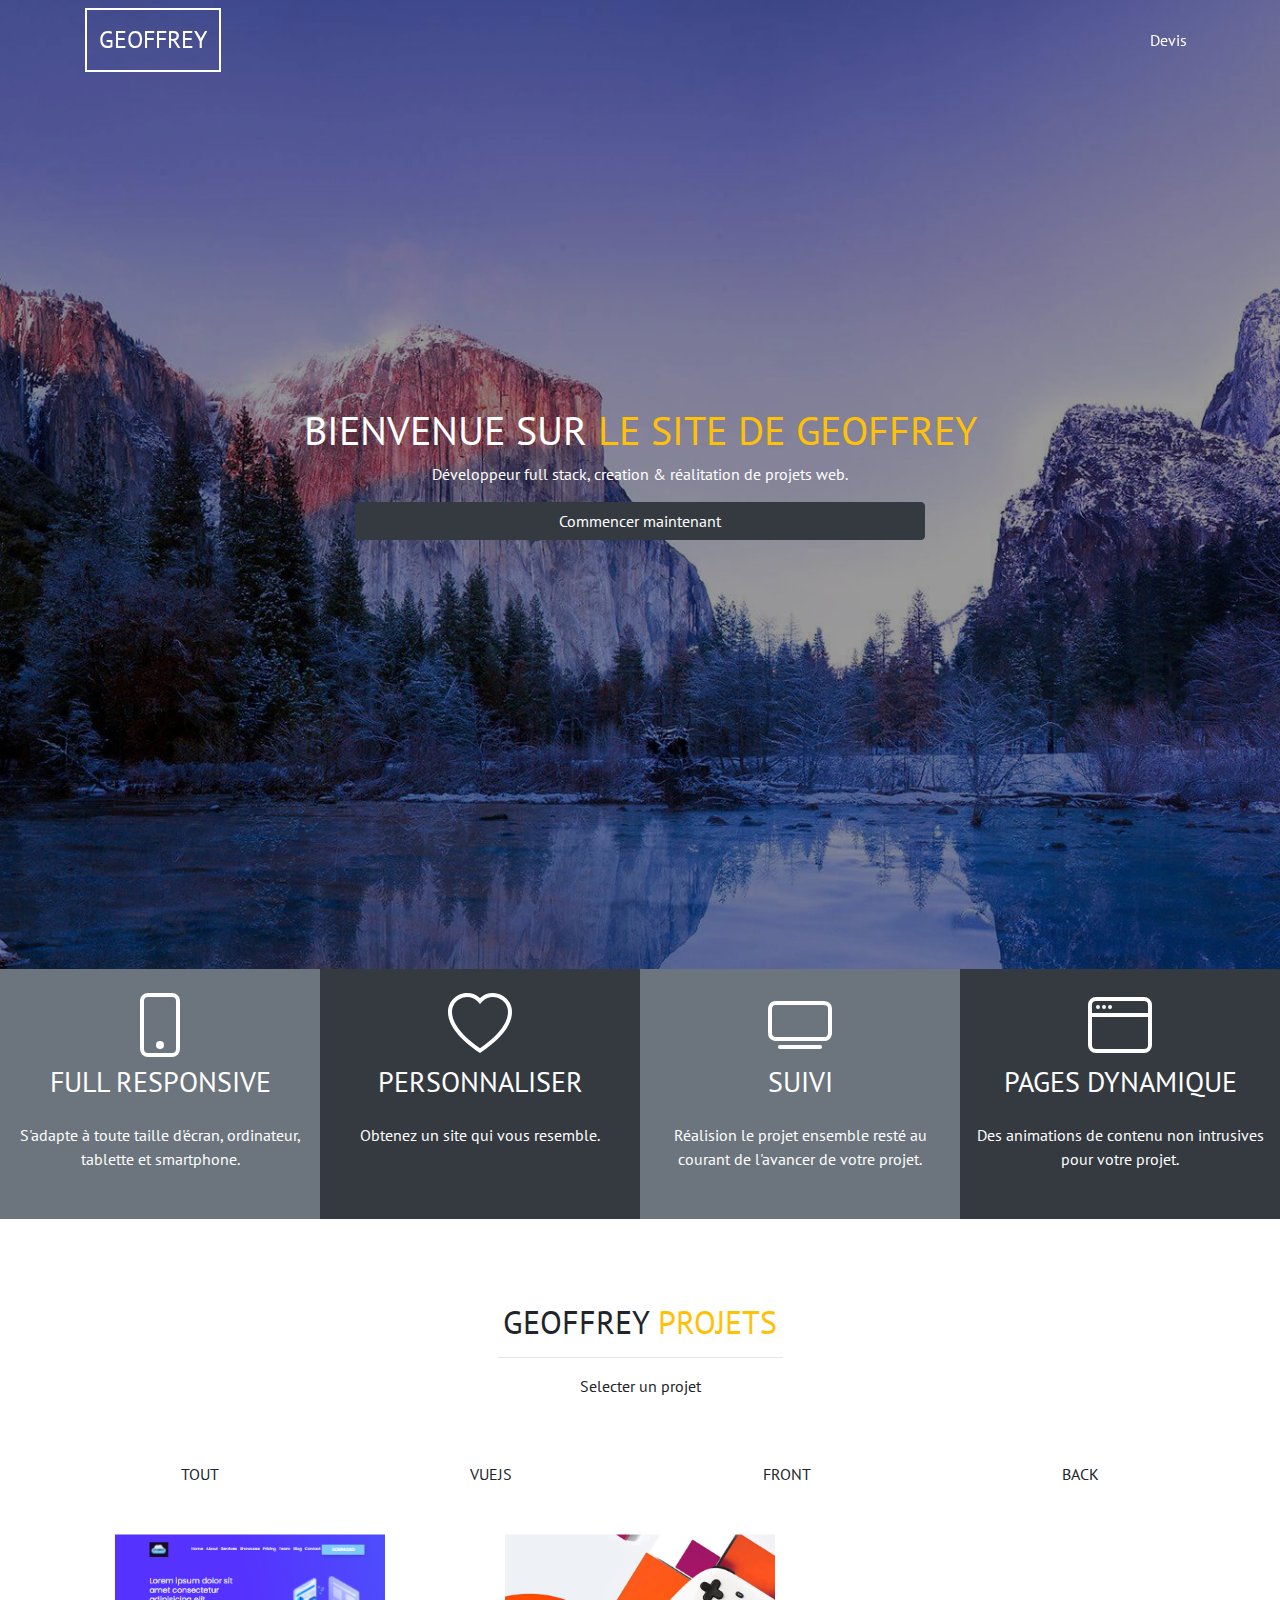
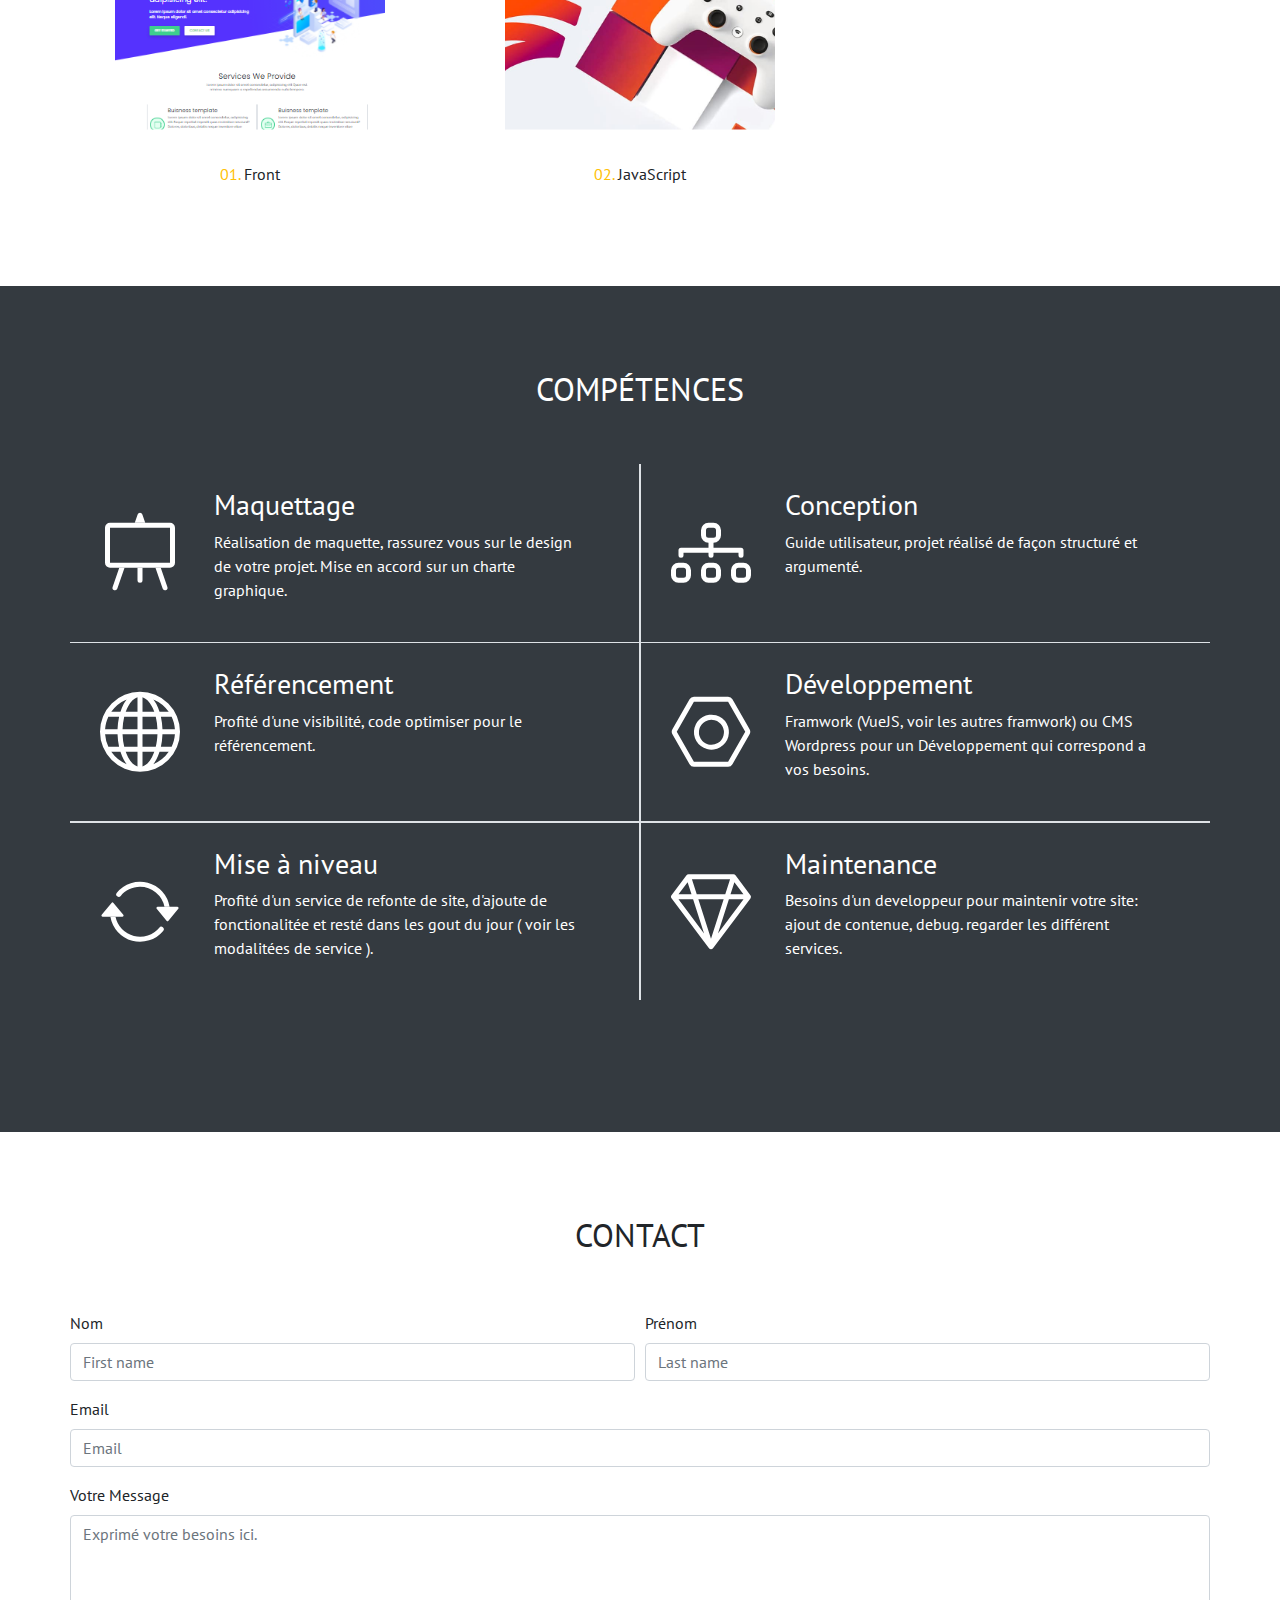
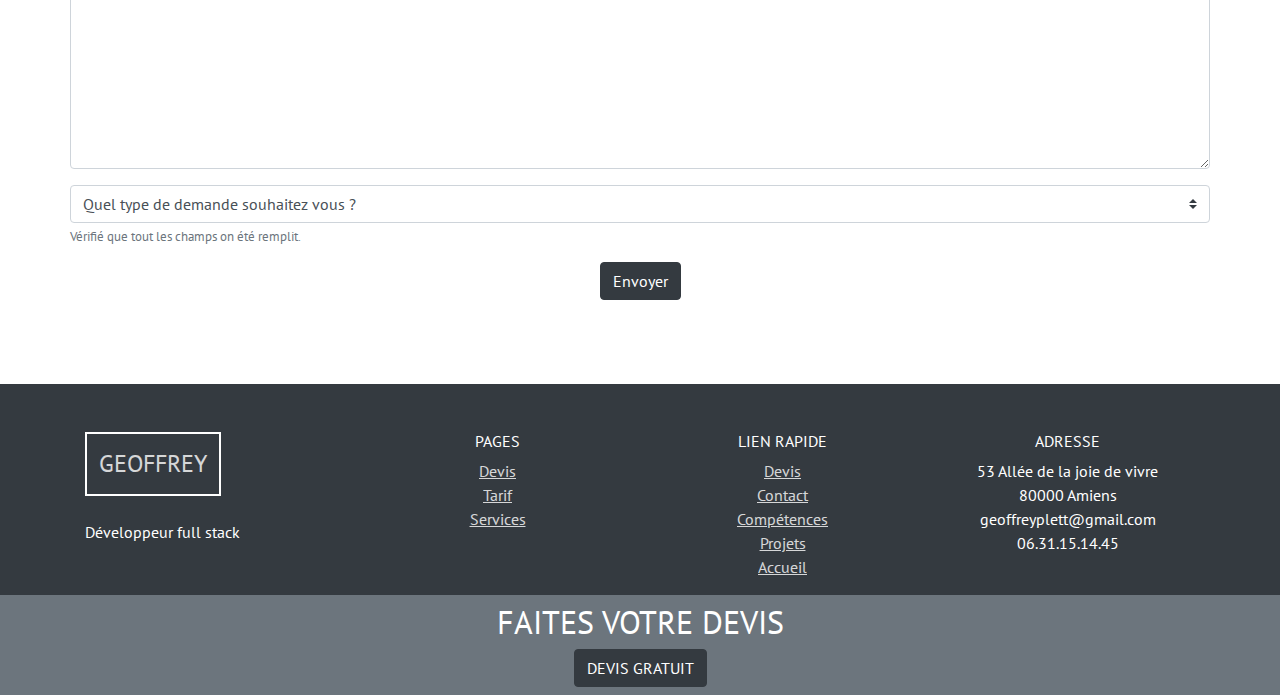
==== commit 532a4544: "Ajout projet jeux Java" ====
--- a/Portfolio/index.html
+++ b/Portfolio/index.html
@@ -225,7 +225,7 @@
                             <h3 class="px-4">
                                 Maquettage
                             </h3>
-                            <p class="px-4 text-justify">
+                            <p class="px-4 ">
                                 Réalisation de maquette, rassurez vous sur le design de votre projet. Mise en accord sur un charte graphique.
                             </p>
                         </div>
@@ -244,7 +244,7 @@
                             <h3 class="px-4">
                                 Conception
                             </h3>
-                            <p class="px-4 text-justify">
+                            <p class="px-4 ">
                                 Guide utilisateur, projet réalisé de façon structuré et argumenté.
                             </p>
                         </div>
@@ -262,7 +262,7 @@
                             <h3 class="px-4">
                                 Référencement
                             </h3>
-                            <p class="px-4 text-justify">
+                            <p class="px-4 ">
                                 Profité d'une visibilité, code optimiser pour le référencement.
                             </p>
                         </div>
@@ -281,7 +281,7 @@
                             <h3 class="px-4">
                                 Développement
                             </h3>
-                            <p class="px-4 text-justify">
+                            <p class="px-4 ">
                                 Framwork (VueJS, voir les autres framwork) ou CMS Wordpress pour un Développement qui correspond a vos besoins.
                             </p>
                         </div>
@@ -300,7 +300,7 @@
                             <h3 class="px-4">
                                 Mise à niveau
                             </h3>
-                            <p class="px-4 text-justify">
+                            <p class="px-4 ">
                                 Profité d'un service de refonte de site, d'ajoute de fonctionalitée et resté dans les gout du jour ( voir les modalitées de service ).
                             </p>
                         </div>
@@ -319,7 +319,7 @@
                             <h3 class="px-4">
                                 Maintenance
                             </h3>
-                            <p class="px-4 text-justify">
+                            <p class="px-4">
                                 Besoins d'un developpeur pour maintenir votre site: ajout de contenue, debug. regarder les différent services.
                             </p>
                         </div>
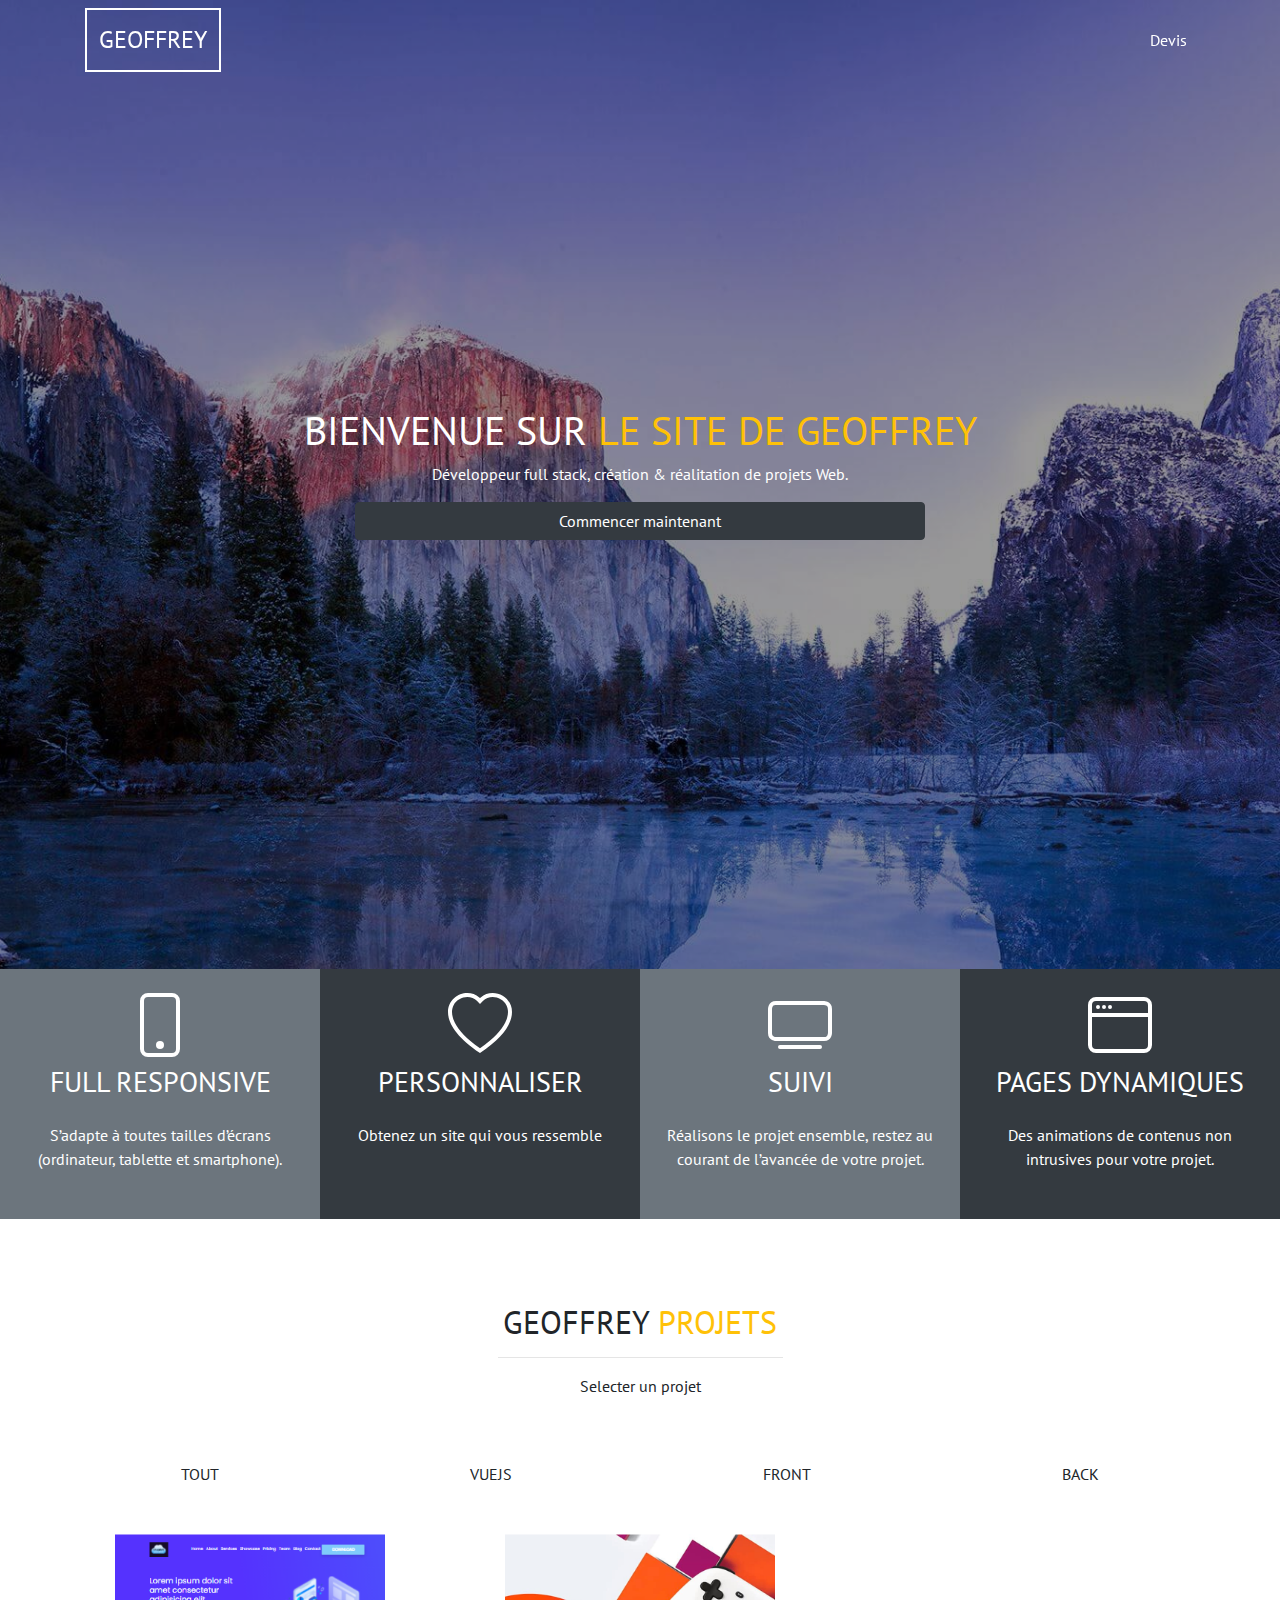
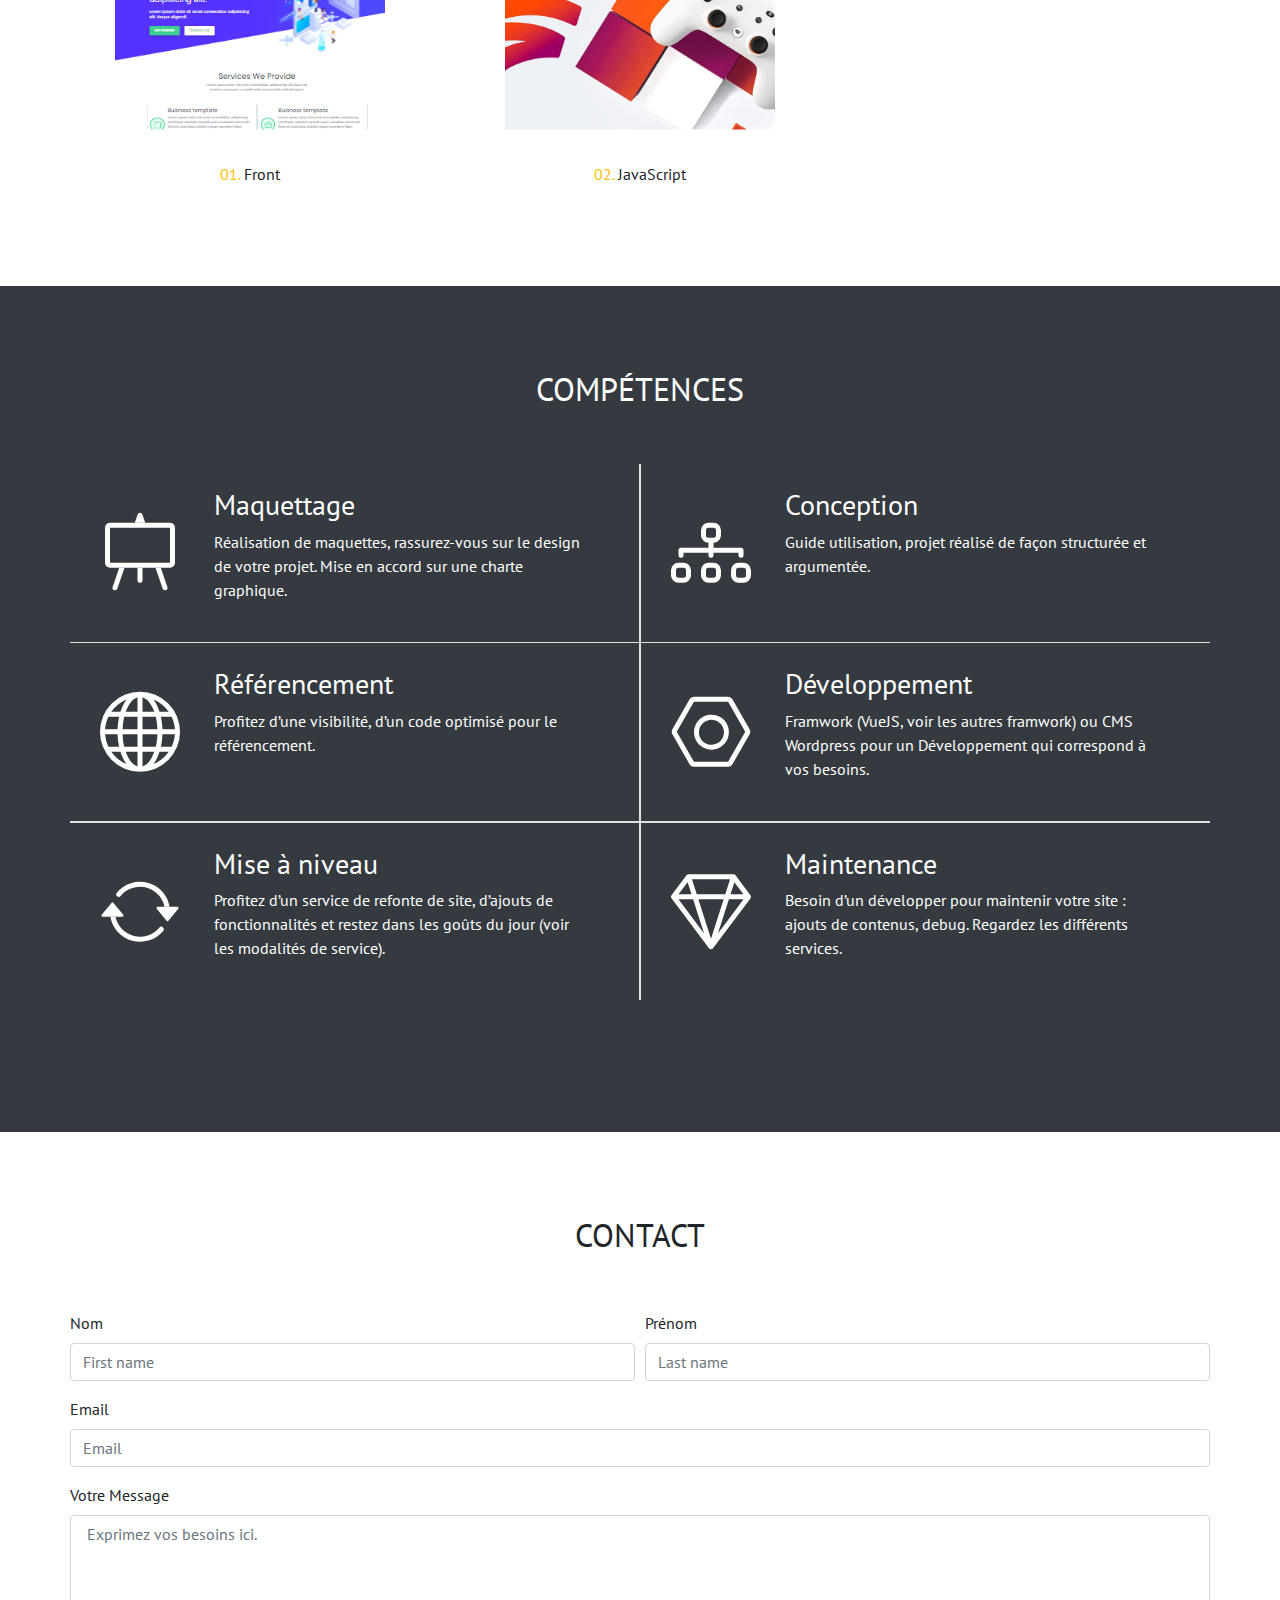
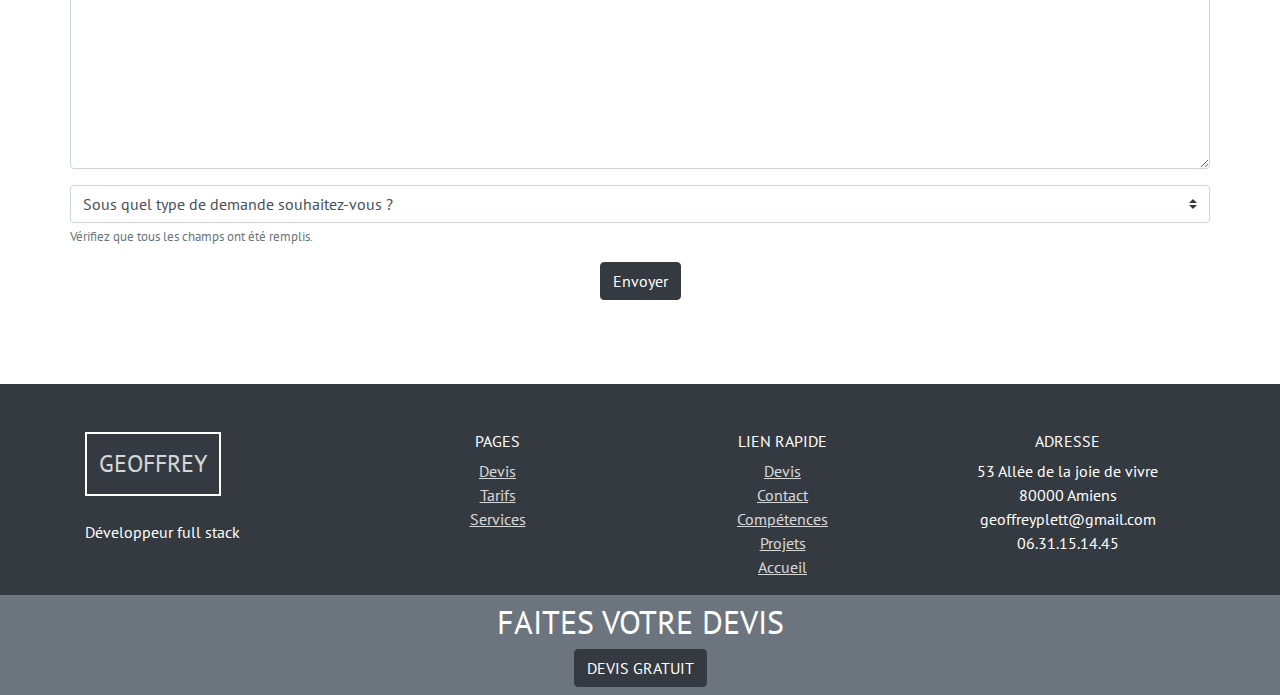
==== commit cdb90bb7: "delet devis refonte" ====
--- a/Portfolio/index.html
+++ b/Portfolio/index.html
@@ -53,7 +53,7 @@
                     Bienvenue sur <span class="text-warning">le site de Geoffrey</span>
                 </h1>
                 <p>
-                    Développeur full stack, creation & réalitation de projets web.
+                    Développeur full stack, création & réalitation de projets Web.
                 </p>
                 <div class="text-center">
                     <button type="button" class="btn text-white w-50 btn-primary">Commencer maintenant</button> 
@@ -72,10 +72,10 @@
                     <path fill-rule="evenodd" d="M8 14a1 1 0 1 0 0-2 1 1 0 0 0 0 2z"/>
                 </svg>
                 <h3 class="py-2 text-uppercase">
-                    full responsive
+                    Full Responsive
                 </h3>
                 <p class="py-2">
-                    S'adapte à toute taille d'écran, ordinateur, tablette et smartphone.
+                    S’adapte à toutes tailles d’écrans (ordinateur, tablette et smartphone).
                 </p>
             </div>
             <!-- FIN column 1 row header -->
@@ -89,7 +89,7 @@
                     Personnaliser
                 </h3>
                 <p class="py-2">
-                    Obtenez un site qui vous resemble.
+                    Obtenez un site qui vous ressemble
                 </p>
             </div>
             <!-- FIN column 2 row header -->
@@ -103,7 +103,7 @@
                     Suivi
                 </h3>
                 <p class="py-2">
-                    Réalision le projet ensemble resté au courant de l'avancer de votre projet.
+                    Réalisons le projet ensemble, restez au courant de l’avancée de votre projet.
                 </p>
             </div>
             <!-- FIN column 3 row header -->
@@ -116,10 +116,10 @@
                     <path d="M3 3.5a.5.5 0 1 1-1 0 .5.5 0 0 1 1 0zm1.5 0a.5.5 0 1 1-1 0 .5.5 0 0 1 1 0zm1.5 0a.5.5 0 1 1-1 0 .5.5 0 0 1 1 0z"/>
                 </svg>
                 <h3 class="py-2 text-uppercase">
-                    Pages dynamique
+                    Pages dynamiques
                 </h3>
                 <p class="py-2">
-                    Des animations de contenu non intrusives pour votre projet.
+                    Des animations de contenus non intrusives pour votre projet.
                 </p>
             </di embelliv>
             <!-- FIN column 4 row header -->
@@ -209,7 +209,7 @@
         <!-- DEBUT section #competence -->
         <section id="competence" class="bg-dark text-white">
             <article class="container">
-                <h2 class="text-uppercase text-center">compétences</h2>
+                <h2 class="text-uppercase text-center">Compétences</h2>
                 <div class="row py-5">
 
                     <!-- DEBUT Col 1 Maquettage -->
@@ -226,7 +226,7 @@
                                 Maquettage
                             </h3>
                             <p class="px-4 ">
-                                Réalisation de maquette, rassurez vous sur le design de votre projet. Mise en accord sur un charte graphique.
+                                Réalisation de maquettes, rassurez-vous sur le design de votre projet. Mise en accord sur une charte graphique.
                             </p>
                         </div>
                     </div>
@@ -245,7 +245,7 @@
                                 Conception
                             </h3>
                             <p class="px-4 ">
-                                Guide utilisateur, projet réalisé de façon structuré et argumenté.
+                                Guide utilisation, projet réalisé de façon structurée et argumentée.
                             </p>
                         </div>
                     </div>
@@ -263,7 +263,7 @@
                                 Référencement
                             </h3>
                             <p class="px-4 ">
-                                Profité d'une visibilité, code optimiser pour le référencement.
+                                Profitez d’une visibilité, d’un code optimisé pour le référencement.
                             </p>
                         </div>
                     </div>
@@ -282,7 +282,7 @@
                                 Développement
                             </h3>
                             <p class="px-4 ">
-                                Framwork (VueJS, voir les autres framwork) ou CMS Wordpress pour un Développement qui correspond a vos besoins.
+                                Framwork (VueJS, voir les autres framwork) ou CMS Wordpress pour un Développement qui correspond à vos besoins.
                             </p>
                         </div>
                     </div>
@@ -301,7 +301,7 @@
                                 Mise à niveau
                             </h3>
                             <p class="px-4 ">
-                                Profité d'un service de refonte de site, d'ajoute de fonctionalitée et resté dans les gout du jour ( voir les modalitées de service ).
+                                Profitez d’un service de refonte de site, d’ajouts de fonctionnalités et restez dans les goûts du jour (voir les modalités de service).
                             </p>
                         </div>
                     </div>
@@ -320,7 +320,7 @@
                                 Maintenance
                             </h3>
                             <p class="px-4">
-                                Besoins d'un developpeur pour maintenir votre site: ajout de contenue, debug. regarder les différent services.
+                                Besoin d’un développer pour maintenir votre site : ajouts de contenus, debug. Regardez les différents services.
                             </p>
                         </div>
                     </div>
@@ -354,13 +354,13 @@
                 <div class="form-row">
                     <div class="col form-group">
                         <label for="message">Votre Message</label>
-                        <textarea  id="message" cols="30" rows="10" class="form-control" placeholder="Exprimé votre besoins ici."></textarea>
+                        <textarea  id="message" cols="30" rows="10" class="form-control" placeholder=" Exprimez vos besoins ici."></textarea>
                     </div>
                 </div>
                 <div class="form-row">
                     <div class="col form-group">
                         <select class="custom-select">
-                            <option selected>Quel type de demande souhaitez vous ?</option>
+                            <option selected>Sous quel type de demande souhaitez-vous ?</option>
                             <option value="1">Site vitrine</option>
                             <option value="2">Site E-commerce</option>
                             <option value="3">Application</option>
@@ -368,7 +368,7 @@
                             <option value="5">Maintenance</option>
                             <option value="6">Mise à niveau</option>
                           </select>
-                          <small class="form-text text-muted">Vérifié que tout les champs on été remplit.</small>
+                          <small class="form-text text-muted">Vérifiez que tous les champs ont été remplis.</small>
                     </div>
                 </div>
                 <div class="text-center">
@@ -401,7 +401,7 @@
                             <a href="#devis">Devis</a>
                         </li>
                         <li>
-                            <a href="#contact">Tarif</a>
+                            <a href="#contact">Tarifs</a>
                         </li>
                         <li>
                             <a href="#competence">Services</a>
@@ -458,121 +458,7 @@
                 </div>
                 <div class="modal-body">
                     <div class="container">
-                        <div class="row justify-content-between">
-                            <div class="col-lg-8">
-
-                                <!-- DEBUT selection du type de site -->
-                                <diV class="d-flex" id="devis-type">
-                                    <div class="col-lg-4 border py-5 p-0 text-center cadre">
-                                        <h2 class="text-uppercase m-0">site<br>vitrine</h2>
-                                        <p class="m-0">Type Wordpress</p>
-                                    </div>
-                                    <div class="col-lg-4 border py-5 ml-2 p-0 text-center cadre">
-                                        <h2 class="text-uppercase m-0">site<br>personnalisé</h2>
-                                        <p class="m-0">Développement<br>sur-mesure</p>
-                                    </div>
-                                    <div class="col-lg-4 border py-5 ml-2 p-0 text-center cadre">
-                                        <h2 class="text-uppercase m-0">site<br>e-commerce</h2>
-                                        <p class="m-0">Wordpress<br>ou<br>sur-mesure</p>
-                                    </div>
-                                </diV>
-                                <!-- FIN selection du type de site -->
-
-                                <form>
-
-                                    <!-- DEBUT selection de la charte graphique -->
-                                    <div class="form-group mt-4" hidden id="charte">
-                                        <label for="select-charte" class="m-0">Charte graphique</label>
-                                        <select class="form-control" id="select-charte">
-                                            <option value="0">Sans</option>
-                                            <option value="1">Charte pré défini</option>
-                                            <option value="2">Charte presonnalisé</option>
-                                        </select>
-                                    </div>
-                                    <!-- FIN selection de la charte graphique -->
-
-                                    <!-- DEBUT selection du domaine et de l'hébergement -->
-                                    <div id="domaine" hidden>
-                                        <h3 class="mb-0">Je choisi mon option de domaine et d'hébergement</h3>
-                                        <div class="d-flex">
-                                            
-                                            <div class="form-check">
-                                                <input class="form-check-input" type="radio" name="radio-domaine" id="radio-domaine-sans" value="0" checked>
-                                                <label class="form-check-label" for="radio-domaine-sans">
-                                                J'ai déja mon nom de domaine et mon hebergement
-                                                </label>
-                                            </div>
-                                            <div class="form-check ml-2">
-                                                <input class="form-check-input" type="radio" name="radio-domaine" id="radio-domaine-avec" value="1">
-                                                <label class="form-check-label" for="radio-domaine-avec">
-                                                Je n'est pas mon nom de domaine n'y mon hebergement
-                                                </label>
-                                            </div>
-                                        </div>
-                                    </div>
-                                    
-                                    <!-- FIN selection du domaine et de l'hébergement -->
-
-                                    <!-- DEBUT selection de l'administration -->
-                                    <div id="administration" hidden> 
-                                        <h3 class="mt-4 mb-0">Je choisi l'administration de mon site</h3>
-                                        <div class="d-flex">
-                                            <div class="form-check">
-                                                <input class="form-check-input" type="radio" name="radio-administration" id="radio-administration-sans" value="0" checked>
-                                                <label class="form-check-label" for="radio-administration-sans">
-                                                Sans administration
-                                                </label>
-                                            </div>
-                                            <div class="form-check ml-2">
-                                                <input class="form-check-input" type="radio" name="radio-administration" id="radio-administration-avec" value="1">
-                                                <label class="form-check-label" for="radio-administration-avec">
-                                                Avec administration
-                                                </label>
-                                            </div>
-                                            <div class="form-check ml-2">
-                                                <input class="form-check-input" type="radio" name="radio-administration" id="radio-administration-avec-plus" value="2">
-                                                <label class="form-check-label" for="radio-administration-avec-plus">
-                                                Avec une administration personnalisé
-                                                </label>
-                                            </div>
-                                        </div>
-                                    </div>
-                                    
-                                    <!-- FIN selection de l'administration -->
-                                    <hr>
-                                    <!-- DEBUT inforamtion  -->
-                                    <h3>Les plus</h3>
-                                    <div class="mt-4">
-                                        <p>Responsive (s'adapte a tout les écrans) <span class="badge badge-success">+</span></p>
-                                        <p>Intégration, mise en place du contenue <span class="badge badge-success">+</span></p>
-                                        <p>Réseaux social <span class="badge badge-success">+</span></p>
-                                        <p>Réferencement <span class="badge badge-success">+</span></p>
-                                        <p>Mise en ligne <span class="badge badge-success">+</span></p>
-                                        <p>Formation d'utilisation du site <span class="badge badge-success">+</span></p>
-                                        <p>Maintenace <span class="badge badge-success">+</span></p>
-                                    </div>
-                                    <!-- FIN inforamtion  -->
-
-                                    <div class="text-center mb-5" id='go-devis' hidden>
-                                        <button type="submit" class="btn btn-primary">Envoyer</button>
-                                    </div>
-                                </form>
-                            </div>
-
-                            <!-- DEBUT partie récapétulatif -->
-                            <div class="col-lg-3 border d-flex flex-column text-right">
-                                <div class="h-75 pt-2" id="detail-top">
-                                    
-                                    
-                                </div>
-                                <div class="h-25 d-flex flex-column justify-content-end pb-2" id="detail-bot">
-                                    
-                                    
-                                </div>
-                            </div>
-                            <!-- FIN partie récapétulatif -->
-
-                        </div>
+                        
                     </div>
                 </div>
                 <div class="modal-footer">
